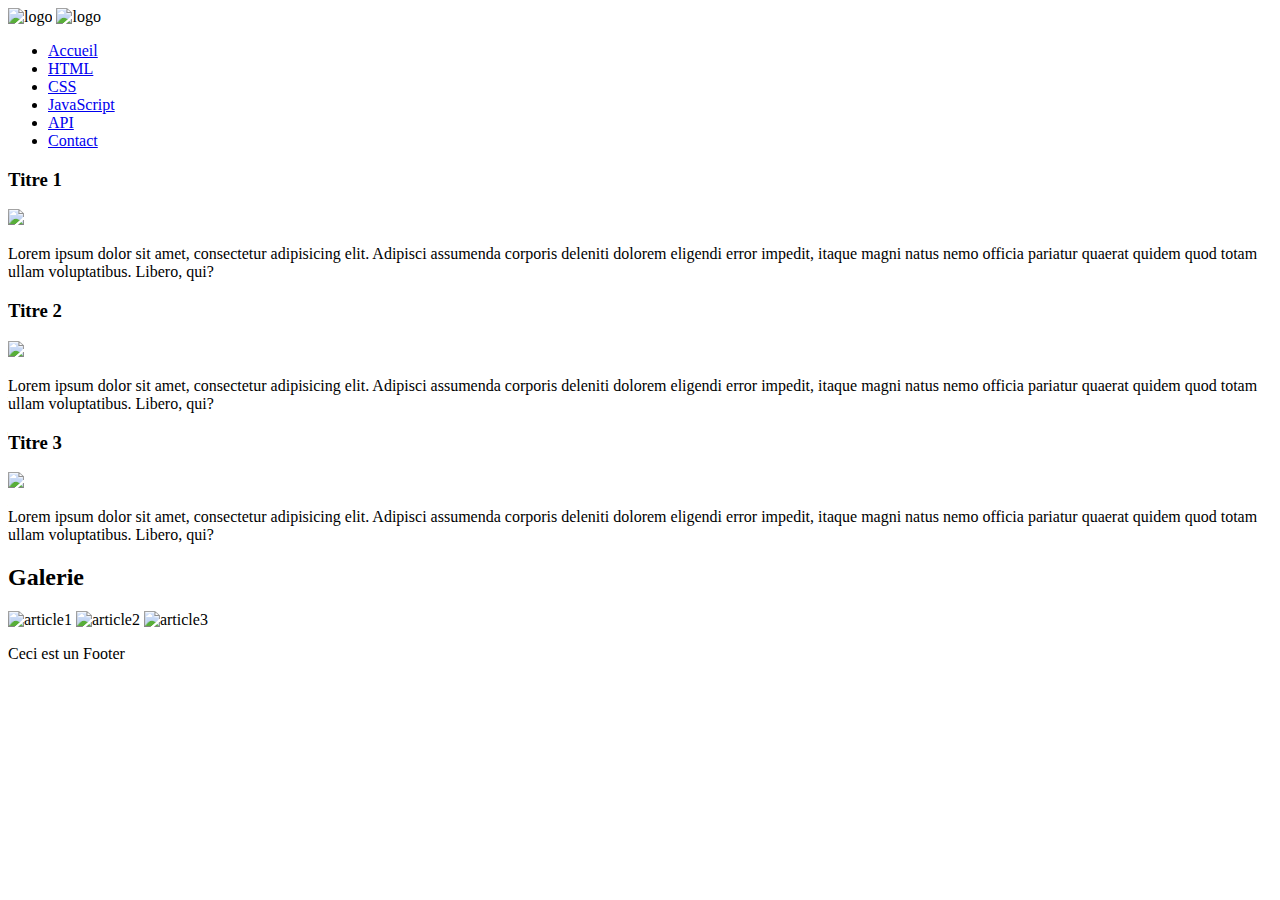
==== pages/api.html @ 32dc23bb "push de l'ensemble" ====
<!DOCTYPE html>
<html lang="fr">
<head>
    <meta charset="UTF-8">
    <link rel="stylesheet" href="style.css">
    <title>Ca c'est du responsive !</title>
</head>
<body>

    <header>

        <img src="images/logo.png" alt="logo">
        <img src="images/titre.png" alt="logo">

    </header>

    <!-- MENU DE NAVIGATION -->
    <nav>
        <ul>
            <li>
                <a href="index.html">Accueil</a>
            </li>
            <li>
                <a href="pages/html.html">HTML</a>
            </li>
            <li>
                <a href="pages/css.html">CSS</a>
            </li>
            <li>
                <a href="pages/javascript.html">JavaScript</a>
            </li>
            <li>
                <a href="pages/api.html">API</a>
            </li>
            <li>
                <a href="pages/contact.html">Contact</a>
            </li>
        </ul>
    </nav>

    <div id="main">

        <!-- CONTENU CENTRAL -->
        <div id="container">

            <article>
                <h3>
                    Titre 1
                </h3>
                <div class="contenu_article">
                    <img src="images/article1.jpeg">
                    <p>
                        Lorem ipsum dolor sit amet, consectetur adipisicing elit.
                        Adipisci assumenda corporis deleniti dolorem eligendi error
                        impedit, itaque magni natus nemo officia pariatur quaerat quidem
                        quod totam ullam voluptatibus. Libero, qui?
                    </p>
                </div>
            </article>

            <article>
                <h3>
                    Titre 2
                </h3>
                <div class="contenu_article">
                    <img src="images/article2.jpeg">
                    <p>
                        Lorem ipsum dolor sit amet, consectetur adipisicing elit.
                        Adipisci assumenda corporis deleniti dolorem eligendi error
                        impedit, itaque magni natus nemo officia pariatur quaerat quidem
                        quod totam ullam voluptatibus. Libero, qui?
                    </p>
                </div>
            </article>

            <article>
                <h3>
                    Titre 3
                </h3>
                <div class="contenu_article">
                    <img src="images/article3.jpeg">
                    <p>
                        Lorem ipsum dolor sit amet, consectetur adipisicing elit.
                        Adipisci assumenda corporis deleniti dolorem eligendi error
                        impedit, itaque magni natus nemo officia pariatur quaerat quidem
                        quod totam ullam voluptatibus. Libero, qui?
                    </p>
                </div>
            </article>

        </div>

        <!-- CONTENU LATERAL DROIT -->
        <aside>
            <h2>
                Galerie
            </h2>
            <div>
                <img src="images/article1.jpeg" alt="article1">
                <img src="images/article2.jpeg" alt="article2">
                <img src="images/article3.jpeg" alt="article3">
            </div>
        </aside>

    </div>

    <footer>
        <p>
            Ceci est un Footer
        </p>
    </footer>

</body>
</html>
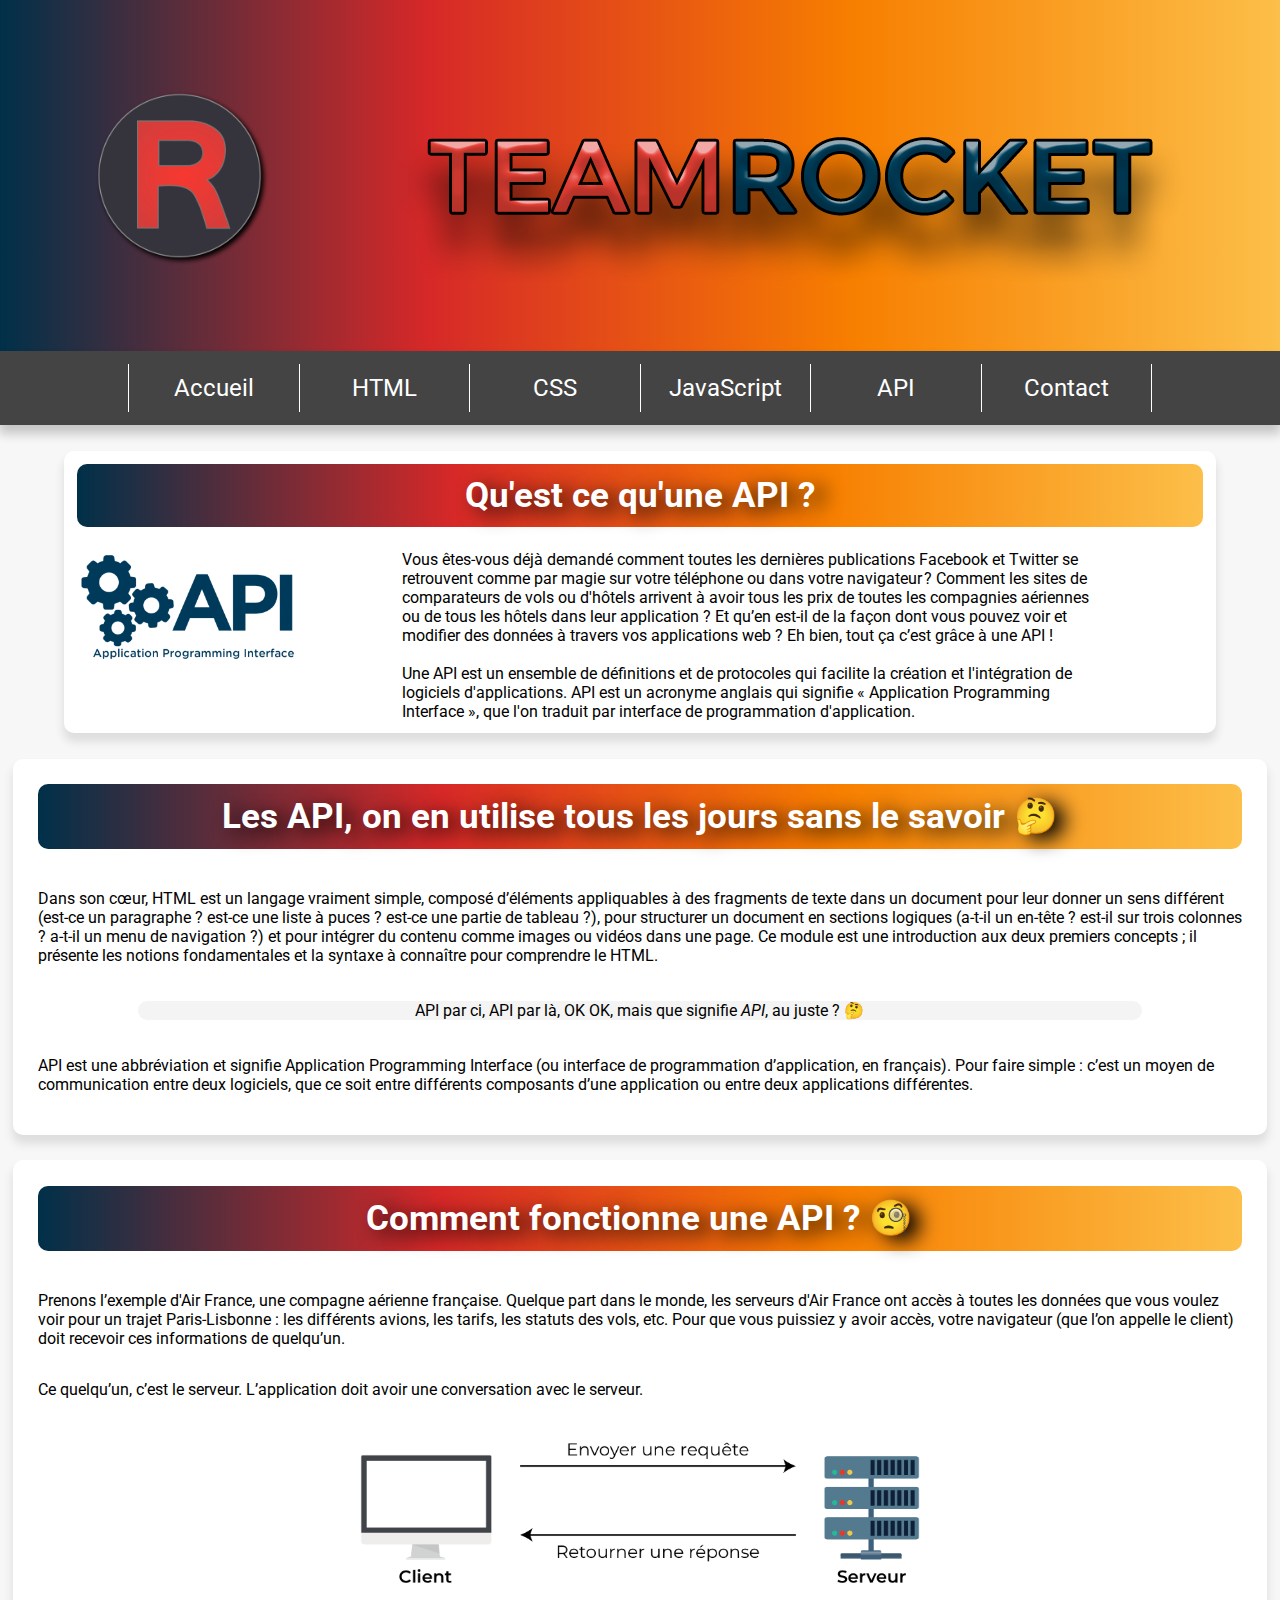
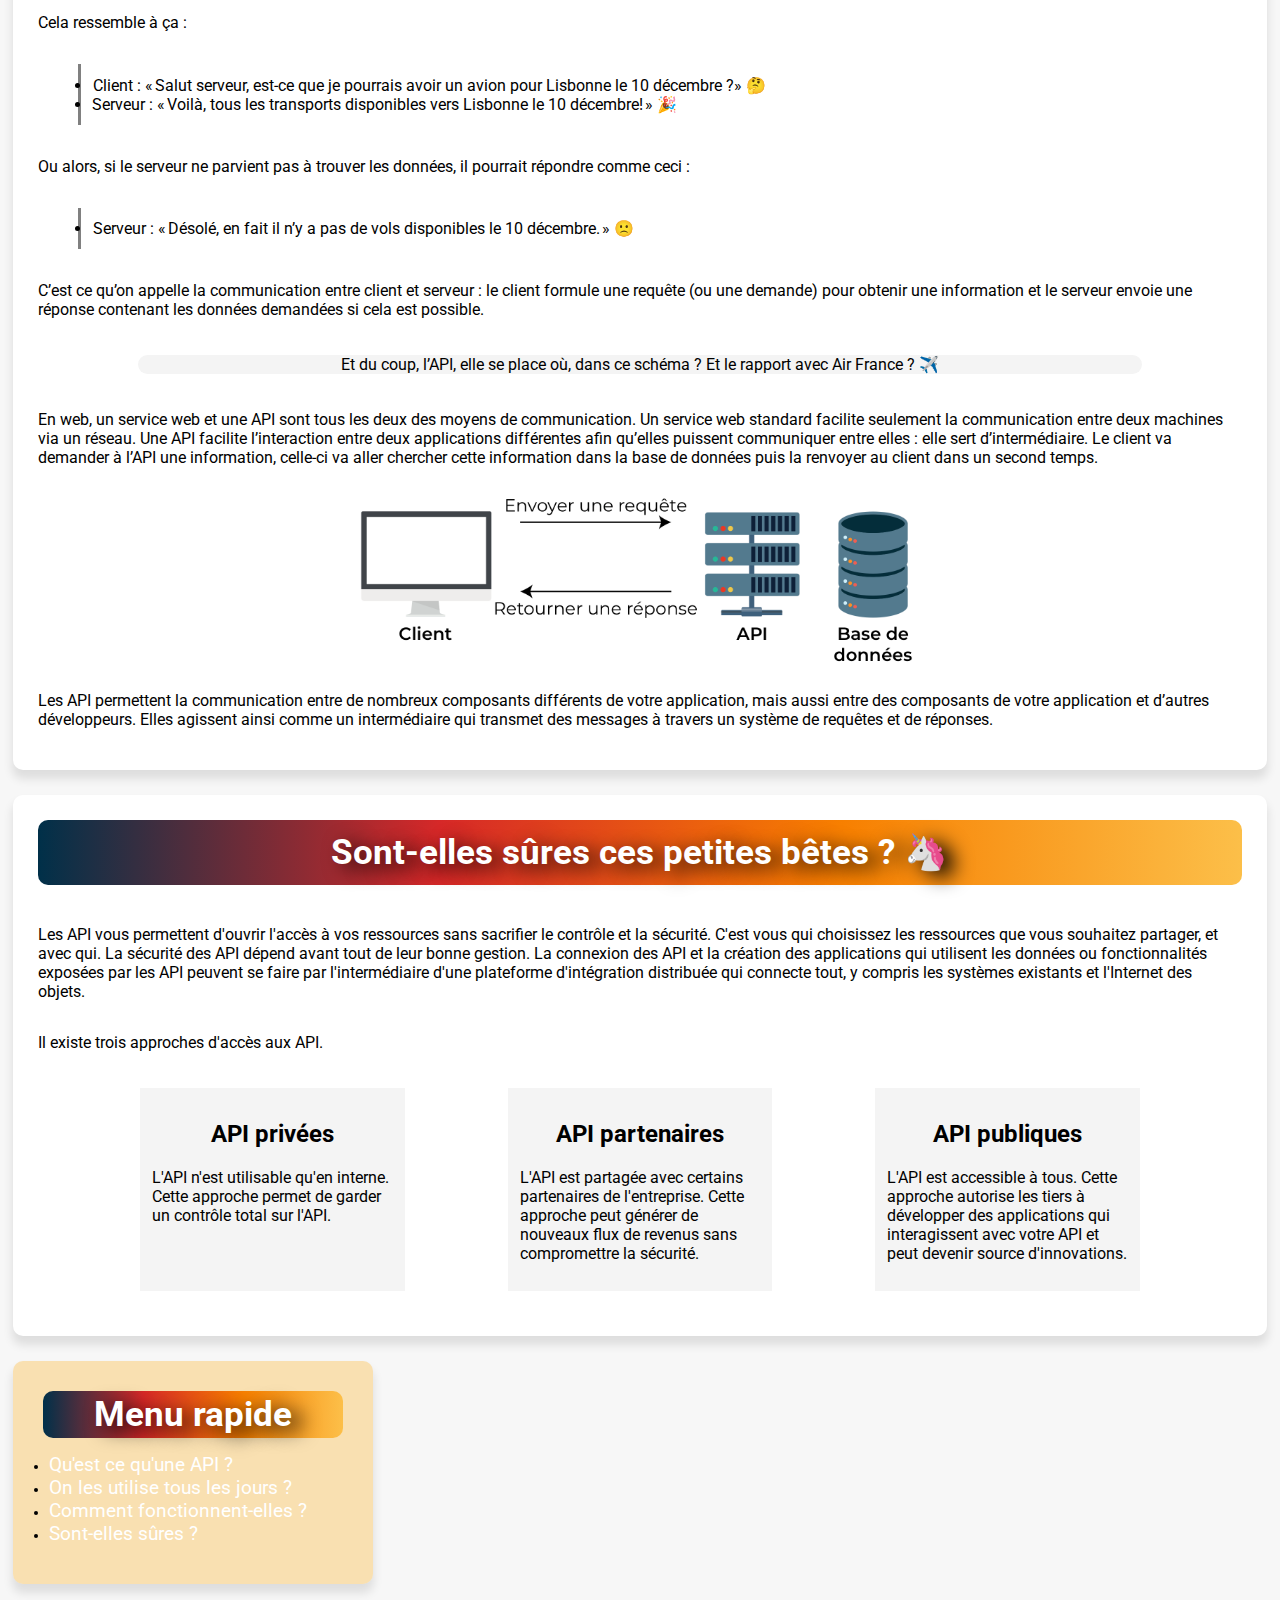
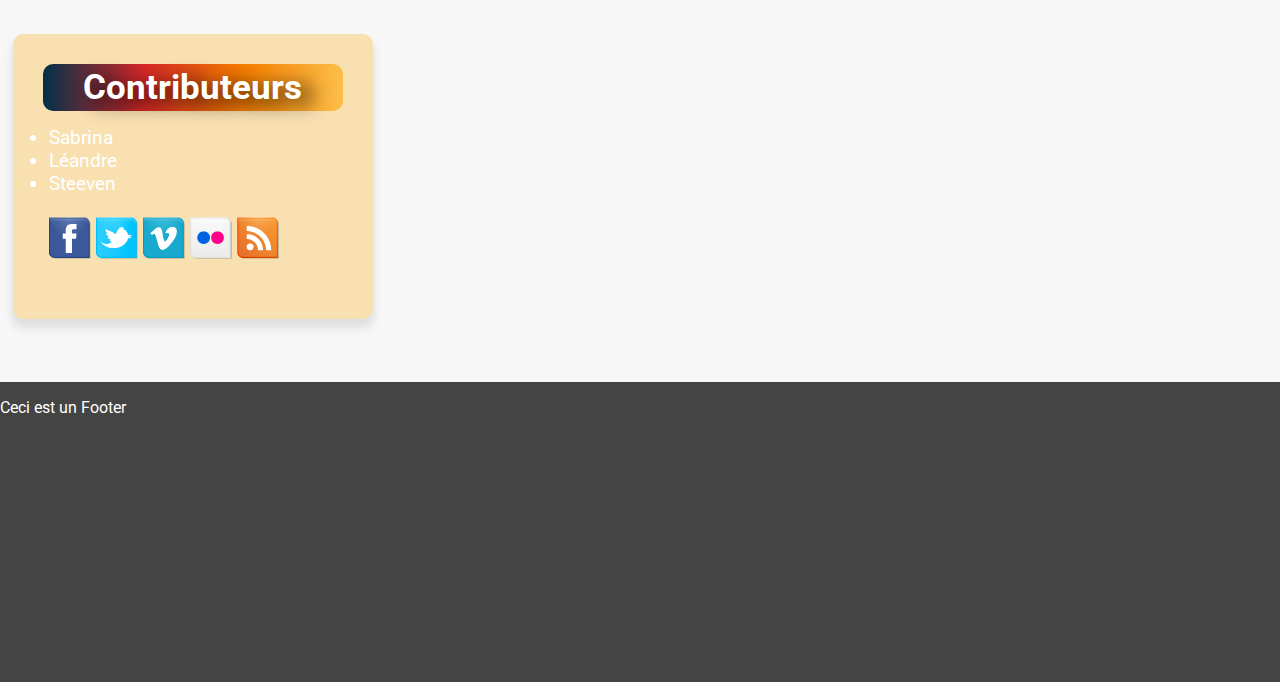
==== commit 017e4407: "Maj page API et Contact + design" ====
--- a/pages/api.html
+++ b/pages/api.html
@@ -1,114 +1,250 @@
-<!DOCTYPE html>
-<html lang="fr">
-<head>
-    <meta charset="UTF-8">
-    <link rel="stylesheet" href="style.css">
-    <title>Ca c'est du responsive !</title>
-</head>
-<body>
-
-    <header>
-
-        <img src="images/logo.png" alt="logo">
-        <img src="images/titre.png" alt="logo">
-
-    </header>
-
-    <!-- MENU DE NAVIGATION -->
-    <nav>
-        <ul>
-            <li>
-                <a href="index.html">Accueil</a>
-            </li>
-            <li>
-                <a href="pages/html.html">HTML</a>
-            </li>
-            <li>
-                <a href="pages/css.html">CSS</a>
-            </li>
-            <li>
-                <a href="pages/javascript.html">JavaScript</a>
-            </li>
-            <li>
-                <a href="pages/api.html">API</a>
-            </li>
-            <li>
-                <a href="pages/contact.html">Contact</a>
-            </li>
-        </ul>
-    </nav>
-
-    <div id="main">
-
-        <!-- CONTENU CENTRAL -->
-        <div id="container">
-
-            <article>
-                <h3>
-                    Titre 1
-                </h3>
-                <div class="contenu_article">
-                    <img src="images/article1.jpeg">
-                    <p>
-                        Lorem ipsum dolor sit amet, consectetur adipisicing elit.
-                        Adipisci assumenda corporis deleniti dolorem eligendi error
-                        impedit, itaque magni natus nemo officia pariatur quaerat quidem
-                        quod totam ullam voluptatibus. Libero, qui?
-                    </p>
-                </div>
-            </article>
-
-            <article>
-                <h3>
-                    Titre 2
-                </h3>
-                <div class="contenu_article">
-                    <img src="images/article2.jpeg">
-                    <p>
-                        Lorem ipsum dolor sit amet, consectetur adipisicing elit.
-                        Adipisci assumenda corporis deleniti dolorem eligendi error
-                        impedit, itaque magni natus nemo officia pariatur quaerat quidem
-                        quod totam ullam voluptatibus. Libero, qui?
-                    </p>
-                </div>
-            </article>
-
-            <article>
-                <h3>
-                    Titre 3
-                </h3>
-                <div class="contenu_article">
-                    <img src="images/article3.jpeg">
-                    <p>
-                        Lorem ipsum dolor sit amet, consectetur adipisicing elit.
-                        Adipisci assumenda corporis deleniti dolorem eligendi error
-                        impedit, itaque magni natus nemo officia pariatur quaerat quidem
-                        quod totam ullam voluptatibus. Libero, qui?
-                    </p>
-                </div>
-            </article>
-
-        </div>
-
-        <!-- CONTENU LATERAL DROIT -->
-        <aside>
-            <h2>
-                Galerie
-            </h2>
-            <div>
-                <img src="images/article1.jpeg" alt="article1">
-                <img src="images/article2.jpeg" alt="article2">
-                <img src="images/article3.jpeg" alt="article3">
-            </div>
-        </aside>
-
-    </div>
-
-    <footer>
-        <p>
-            Ceci est un Footer
-        </p>
-    </footer>
-
-</body>
+<!DOCTYPE html>
+<html lang="fr">
+<head>
+    <meta charset="UTF-8">
+    <link rel="stylesheet" href="../style_steeven.css">
+    <link rel="icon" href="../images/logo.png" />
+    <link rel="preconnect" href="https://fonts.gstatic.com">
+    <link href="https://fonts.googleapis.com/css2?family=Roboto&display=swap" rel="stylesheet">
+    <title>HTML</title>
+</head>
+<body>
+
+    <header>
+
+        <img src="../images/logo.png" alt="logo">
+        <img src="../images/titre.png" alt="logo">
+
+    </header>
+
+    <!-- MENU DE NAVIGATION -->
+    <nav>
+        <ul>
+            <li>
+                <a href="../index.html">Accueil</a>
+            </li>
+            <li>
+                <a href="html.html">HTML</a>
+            </li>
+            <li>
+                <a href="css.html">CSS</a>
+            </li>
+            <li>
+                <a href="javascript.html">JavaScript</a>
+            </li>
+            <li>
+                <a href="api.html">API</a>
+            </li>
+            <li>
+                <a href="contact.html">Contact</a>
+            </li>
+        </ul>
+    </nav>
+
+    <article id="presentation">
+        <h3 id="what_is_api">
+            Qu'est ce qu'une API ?
+        </h3>
+        <div class="contenu_article_row">
+            <img src="../images/logo-api.png" alt="API">
+            <p>
+                Vous êtes-vous déjà demandé comment toutes les dernières publications Facebook et Twitter se retrouvent comme par magie sur votre téléphone ou dans votre navigateur ? Comment les sites de comparateurs de vols ou d'hôtels arrivent à avoir tous les prix de toutes les compagnies aériennes ou de tous les hôtels dans leur application ? Et qu’en est-il de la façon dont vous pouvez voir et modifier des données à travers vos applications web ?
+
+                Eh bien, tout ça c’est grâce à une API !
+                <br/><br/>
+                Une API est un ensemble de définitions et de protocoles qui facilite la création et l'intégration de logiciels d'applications. API est un acronyme anglais qui signifie « Application Programming Interface », que l'on traduit par interface de programmation d'application.
+
+            </p>
+        </div>
+    </article>
+
+    <div id="main">
+
+        <!-- CONTENU CENTRAL -->
+        <div id="container">
+
+            <article>
+                <h3 id="use_api">
+                    Les API, on en utilise tous les jours sans le savoir 🤔
+                </h3>
+                <div class="contenu_article_column">
+                    <p>
+                        Dans son cœur, HTML est un langage vraiment simple, composé d’éléments appliquables à des fragments de texte dans un document pour leur donner un sens différent (est-ce un paragraphe ? est-ce une liste à puces ? est-ce une partie de tableau ?), pour structurer un document en sections logiques (a‑t‑il un en-tête ? est-il sur trois colonnes ? a-t-il un menu de navigation ?) et pour intégrer du contenu comme images ou vidéos dans une page. Ce module est une introduction aux deux premiers concepts ; il présente les notions fondamentales et la syntaxe à connaître pour comprendre le HTML.
+                    </p>
+                    <p id="p_center">
+                        API par ci, API par là, OK OK, mais que signifie <em>API</em>, au juste ? 🤔
+                    </p>
+                    <p>
+                        API est une abbréviation et signifie Application Programming Interface (ou interface de programmation d’application, en français). Pour faire simple : c’est un moyen de communication entre deux logiciels, que ce soit entre différents composants d’une application ou entre deux applications différentes.
+                    </p>
+
+                </div>
+
+
+            </article>
+
+            <article>
+                <h3 id="work_api">
+                    Comment fonctionne une API ? 🧐
+                </h3>
+                <div class="contenu_article_column">
+                    <p>
+                        Prenons l’exemple d'Air France, une compagne aérienne française. Quelque part dans le monde, les serveurs d'Air France ont accès à toutes les données que vous voulez voir pour un trajet Paris-Lisbonne : les différents avions, les tarifs, les statuts des vols, etc. Pour que vous puissiez y avoir accès, votre navigateur (que l’on appelle le client) doit recevoir ces informations de quelqu’un.
+                    </p>
+                    <p>
+                        Ce quelqu’un, c’est le serveur. L’application doit avoir une conversation avec le serveur.
+                    </p>
+
+                    <img src="../images/api_clientserveur.png" alt="API Client Serveur">
+
+                    <p>
+                        Cela ressemble à ça :
+                    </p>
+
+                    <blockquote>
+                        <ul>
+                            <li>
+                                Client : « Salut serveur, est-ce que  je pourrais avoir un avion pour Lisbonne le 10 décembre ?» 🤔
+                            </li>
+                            <li>
+                                Serveur : « Voilà, tous les transports disponibles vers Lisbonne le 10 décembre! » 🎉
+                            </li>
+                        </ul>
+                    </blockquote>
+
+                    <p>
+                        Ou alors, si le serveur ne parvient pas à trouver les données, il pourrait répondre comme ceci :
+                    </p>
+
+                    <blockquote>
+                        <ul>
+                            <li>
+                                Serveur : « Désolé, en fait il n’y a pas de vols disponibles le 10 décembre. » 🙁
+                            </li>
+                        </ul>
+                    </blockquote>
+
+                    <p>
+                        C’est ce qu’on appelle la communication entre client et serveur : le client formule une requête (ou une demande) pour obtenir une information et le serveur envoie une réponse contenant les données demandées si cela est possible.
+                    </p>
+
+                    <p id="p_center">
+                        Et du coup, l’API, elle se place où, dans ce schéma ? Et le rapport avec Air France ? ✈️
+                    </p>
+                    <p>
+                        En web, un service web et une API sont tous les deux des moyens de communication. Un service web standard facilite seulement la communication entre deux machines via un réseau. Une API facilite l’interaction entre deux applications différentes afin qu’elles puissent communiquer entre elles : elle sert d’intermédiaire. Le client va demander à l’API une information, celle-ci va aller chercher cette information dans la base de données puis la renvoyer au client dans un second temps.
+                    </p>
+
+                    <img src="../images/api_clientserveur_api.png" alt="API Client Serveur API">
+
+                    <p>
+                        Les API permettent la communication entre de nombreux composants différents de votre application, mais aussi entre des composants de votre application et d’autres développeurs. Elles agissent ainsi comme un intermédiaire qui transmet des messages à travers un système de requêtes et de réponses.
+                    </p>
+
+                </div>
+
+
+            </article>
+
+            <article>
+                <h3 id="security_api">
+                    Sont-elles sûres ces petites bêtes ? 🦄
+                </h3>
+                <div class="contenu_article_column">
+                    <p>
+                        Les API vous permettent d'ouvrir l'accès à vos ressources sans sacrifier le contrôle et la sécurité. C'est vous qui choisissez les ressources que vous souhaitez partager, et avec qui. La sécurité des API dépend avant tout de leur bonne gestion. La connexion des API et la création des applications qui utilisent les données ou fonctionnalités exposées par les API peuvent se faire par l'intermédiaire d'une plateforme d'intégration distribuée qui connecte tout, y compris les systèmes existants et l'Internet des objets.
+                    </p>
+                    <p>
+                        Il existe trois approches d'accès aux API.
+                    </p>
+
+                    <div class="contenu_article_tableau">
+                        <div class="col">
+                            <h2>API privées</h2>
+                            <p>
+                                L'API n'est utilisable qu'en interne. Cette approche permet de garder un contrôle total sur l'API.
+                            </p>
+                        </div>
+                        <div class="col">
+                            <h2>API partenaires</h2>
+                            <p>
+                                L'API est partagée avec certains partenaires de l'entreprise. Cette approche peut générer de nouveaux flux de revenus sans compromettre la sécurité.
+                            </p>
+                        </div>
+                        <div class="col">
+                            <h2>API publiques</h2>
+                            <p>
+                                L'API est accessible à tous. Cette approche autorise les tiers à développer des applications qui interagissent avec votre API et peut devenir source d'innovations.
+                            </p>
+                        </div>
+                    </div>
+
+                </div>
+
+
+            </article>
+
+        </div>
+
+        <!-- CONTENU LATERAL DROIT -->
+        <div class="aside_column">
+        <aside>
+            <h3>
+                Menu rapide
+            </h3>
+            <div>
+                <ul>
+                    <li>
+                        <a href="#what_is_api">Qu'est ce qu'une API ?</a>
+                    </li>
+                    <li>
+                        <a href="#use_api">On les utilise tous les jours ?</a>
+                    </li>
+                    <li>
+                        <a href="#work_api">Comment fonctionnent-elles ?</a>
+                    </li>
+                    <li>
+                        <a href="#security_api">Sont-elles sûres ?</a>
+                    </li>
+                </ul>
+
+            </div>
+        </aside>
+
+        <aside>
+            <h3>
+                Contributeurs
+            </h3>
+            <div>
+                <ul>
+                    <li>
+                        Sabrina
+                    </li>
+                    <li>
+                        Léandre
+                    </li>
+                    <li>
+                        Steeven
+                    </li>
+                </ul>
+                <p>
+                    <img src="../images/facebook.png" alt="Facebook" />
+                    <img src="../images/twitter.png" alt="Twitter" />
+                    <img src="../images/vimeo.png" alt="Vimeo" />
+                    <img src="../images/flickr.png" alt="Flickr" />
+                    <img src="../images/rss.png" alt="RSS" />
+                </p>
+
+            </div>
+        </aside>
+        </div>
+    </div>
+
+    <footer>
+        <p>
+            Ceci est un Footer
+        </p>
+    </footer>
+
+</body>
 </html>--- a/style_steeven.css
+++ b/style_steeven.css
@@ -0,0 +1,414 @@
+/*** CONFIGURATION GENERALE ***/
+html {
+    /*background: url(images/background2.png) no-repeat center center fixed;
+    -webkit-background-size: cover;
+    -moz-background-size: cover;
+    -o-background-size: cover;
+    background-size: cover;*/
+    background-color: #f7f7f7;
+}
+
+body {
+    margin: 0;
+    padding: 0;
+    font-family: 'Roboto', sans-serif;
+}
+
+h3 {
+    text-align: center;
+    background: linear-gradient(-0.25turn, #fcbf49, #f77f00, #d62828, #003049);
+    color: white;
+    padding: 1%;
+    font-size: 35px;
+    margin-top: 0;
+    margin-bottom: 2%;
+    text-shadow: 10px 5px 20px rgb(0 0 0);
+    border-radius: 10px;
+}
+
+/*** CONFIGURATION HEADER ***/
+
+header {
+    /*background-image: url("images/banniere.jpg");
+    background-repeat: no-repeat;
+    background-size: cover;*/
+    background: linear-gradient(-0.25turn, #fcbf49, #f77f00, #d62828, #003049);
+    line-height: 20vh;
+    white-space: nowrap;
+    display: flex;
+    flex-direction: row;
+    justify-content: space-around;
+    padding: 2%;
+}
+
+header > img:nth-child(1) {
+    width: 15%;
+    height: 15%;
+    align-self: center;
+}
+
+h1 {
+    text-align: center;
+    color: #d62828;
+    margin: 0;
+    text-shadow: 10px 5px 20px rgb(0, 0, 0);
+}
+
+/*** CONFIGURATION CORPS PRINCIPAL ***/
+
+#main {
+    display: flex;
+    flex-direction: row;
+    justify-content: space-between;
+    margin: 0 300px;
+}
+
+/*** CONFIGURATION MENU DE NAVIGATION ***/
+
+nav {
+    height: 100%;
+    margin-left: 0;
+    width: 100%;
+    max-width: 100%;
+    margin-bottom: 2%;
+    display: flex;
+    justify-content: center;
+    background-color: #444444;
+    box-shadow: 0 8px 10px 1px rgb(0, 0, 0, 20%);
+}
+
+ul {
+    list-style: none;
+    display: flex;
+    justify-content: center;
+    margin-block-start: 0;
+    margin-block-end: 0;
+    margin-inline-start: 0;
+    margin-inline-end: 0;
+    width: 80%;
+}
+
+li {
+    align-items: center;
+    text-align: center;
+    margin-bottom: 0;
+    padding: 1%;
+    width: 15%;
+    border-right: 1px solid white;
+}
+
+li:nth-child(1) {
+    border-left: 1px solid white;
+}
+
+a {
+    font-size: 1.5em;
+    color: white;
+    text-decoration: none;
+}
+
+/*** CONFIGURATION CONTENU CENTRAL ***/
+
+#container {
+    display: flex;
+    flex-direction: column;
+    width: 100%; /* Affichage à 100% pour la page CONTACT */
+    margin-left: 2%;
+    margin-right: 2%;
+}
+
+article {
+    display: flex;
+    flex-direction: column;
+    background-color: white;
+    border-radius: 10px;
+    padding: 2%;
+    margin-bottom: 2%;
+    box-shadow: 0 8px 10px 1px rgb(0 0 0 / 10%);
+}
+
+#presentation {
+    margin: 2% 5%;
+    padding: 1%;
+}
+
+.contenu_article_row {
+    display: flex;
+    flex-direction: row;
+}
+
+.contenu_article_row > p {
+    margin: 0 100px 0 100px;
+    align-self: center;
+}
+
+.contenu_article_column {
+    display: flex;
+    flex-direction: column;
+}
+
+.contenu_article_tableau {
+    display: flex;
+    flex-direction: row;
+    justify-content: space-evenly;
+    margin: 20px 0;
+}
+
+.contenu_article_tableau .col {
+    background-color: #f4f4f4;
+    padding: 1%;
+    width: 20%;
+}
+
+h2 {
+    text-align: center;
+}
+
+#p_center {
+    background-color: #f4f4f4;
+    text-align: center;
+    margin: 20px 100px 20px 100px;
+    border-radius: 10px;
+}
+
+blockquote {
+    border-left: 3px solid grey;
+}
+
+blockquote > ul {
+    display: flex;
+    flex-direction: column;
+}
+
+blockquote > ul > li {
+    width: 100%;
+    list-style: initial;
+    text-align: left;
+    padding: 0;
+}
+
+.contenu_article_row > img {
+    width: 20%;
+    height: 20%;
+}
+
+.contenu_article_column > img {
+    width: 50%;
+    height: 50%;
+    margin: auto;
+}
+
+/*** CONFIGURATION CONTENU LATERAL DROIT ***/
+
+.aside_column {
+    display: flex;
+    flex-direction: column;
+    width: 20%;
+    height: 100%;
+    margin-right: 2%;
+    min-width: 300px;
+}
+
+aside {
+    background-color: #fcbf4966;
+    border-radius: 10px;
+    box-shadow: 0 8px 10px 1px rgb(0 0 0 / 10%);
+    height: 100%;
+    padding: 10%;
+    display: inline-block;
+    vertical-align: top;
+    margin-bottom: 50px;
+}
+
+aside > div {
+    padding: 2%;
+    display: flex;
+    flex-direction: column;
+    font-size: 0.8em;
+}
+
+aside > div > ul {
+    display: flex;
+    flex-direction: column;
+    width: 100%;
+    list-style: initial;
+    padding-inline-start: 0px;
+}
+
+aside > div > ul > li {
+    width: 100%;
+    list-style: initial;
+    text-align: left;
+    padding: 0;
+    border-right: none;
+}
+
+aside > div > ul > li:nth-child(1) {
+    border-left: none;
+}
+
+.aside_column > aside:nth-child(2) {
+    font-size: 1.5em;
+    color: white;
+}
+
+/*** CONFIGURATION CONTENU CONTACT ***/
+
+section {
+    display: flex;
+    flex-direction: column;
+    align-items: center;
+    padding: 2%;
+    margin-bottom: 2%;
+    background-color: white;
+    border-radius: 10px;
+    box-shadow: 0px 8px 10px 1px rgb(0 0 0 / 10%);
+}
+
+.contenu_contact {
+    display: flex;
+}
+
+.contenu_contact > img {
+    width: 20%;
+    align-self: center;
+}
+
+.contenu_contact > div {
+    width: 50%;
+}
+
+.contenu_contact > div:nth-child(2) {
+    width: 50px;
+}
+
+.red::after {
+    content: "*";
+    color: red;
+}
+
+label {
+    margin-bottom: 5%;
+    margin-top: 5%;
+}
+
+form {
+    width: 100%;
+    max-width: 1200px;
+    display: flex;
+    flex-direction: column;
+}
+
+.formulaire {
+    margin-top: 20px;
+    font-weight: bold;
+    font-size: x-large;
+    text-decoration: none;
+    text-align: justify;
+    display: flex;
+    flex-direction: column;
+}
+
+input {
+    border-radius: .50rem;
+    border: 1px black solid;
+    box-shadow: 0 0 9px 0 rgb(0 0 0 / 20%);
+    height: calc(1.5em + .75rem + 2px);
+    background-color: #f7f7f7;
+}
+
+input:focus {
+    box-shadow: 0 0 9px 0 #d62828;
+    outline:none;
+}
+
+input[type=submit] {
+    cursor: pointer;
+    font-size: 1em;
+    background-color: #fcbf49;
+    margin-top: 5%;
+}
+
+section h3 {
+    width: 100%;
+}
+
+textarea {
+    width: 100%;
+    min-height: 453px;
+    border-radius: .50rem;
+    border: 1px black solid;
+    box-shadow: 0 0 9px 0 rgb(0 0 0 / 20%);
+    background-color: #f7f7f7;
+}
+
+textarea:focus {
+    box-shadow: 0 0 9px 0 #d62828;
+    outline:none;
+}
+
+/*** CONFIGURATION FOOTER ***/
+
+footer {
+    background-color: #444444;
+    text-align: center;
+    margin-top: 1%;
+    height: 300px;
+    color: white;
+    display: flex;
+    flex-direction: row;
+}
+
+#footer_col1 {
+
+}
+
+/*** CONFIGURATION WIDTH < 1080px ***/
+
+@media (max-width: 1600px) {
+
+    #main {
+        flex-direction: column;
+        width: 98%;
+        margin: auto;
+    }
+
+    nav {
+        margin-left: 0;
+        width: 100%;
+        max-width: 100%;
+        margin-bottom: 2%;
+        display: flex;
+        justify-content: center;
+    }
+
+    ul {
+        flex-direction: row;
+        padding: 1%;
+        width: 80%;
+    }
+
+    li {
+        margin-bottom: 0;
+        padding: 1%;
+        width: 15%;
+    }
+
+    #container {
+        width: 100%;
+        margin-left: 0;
+
+    }
+
+    .contenu_article {
+        flex-direction: column;
+    }
+
+    .contenu_article > p {
+        margin-left: 0;
+    }
+
+    aside {
+        width: 100%;
+    }
+}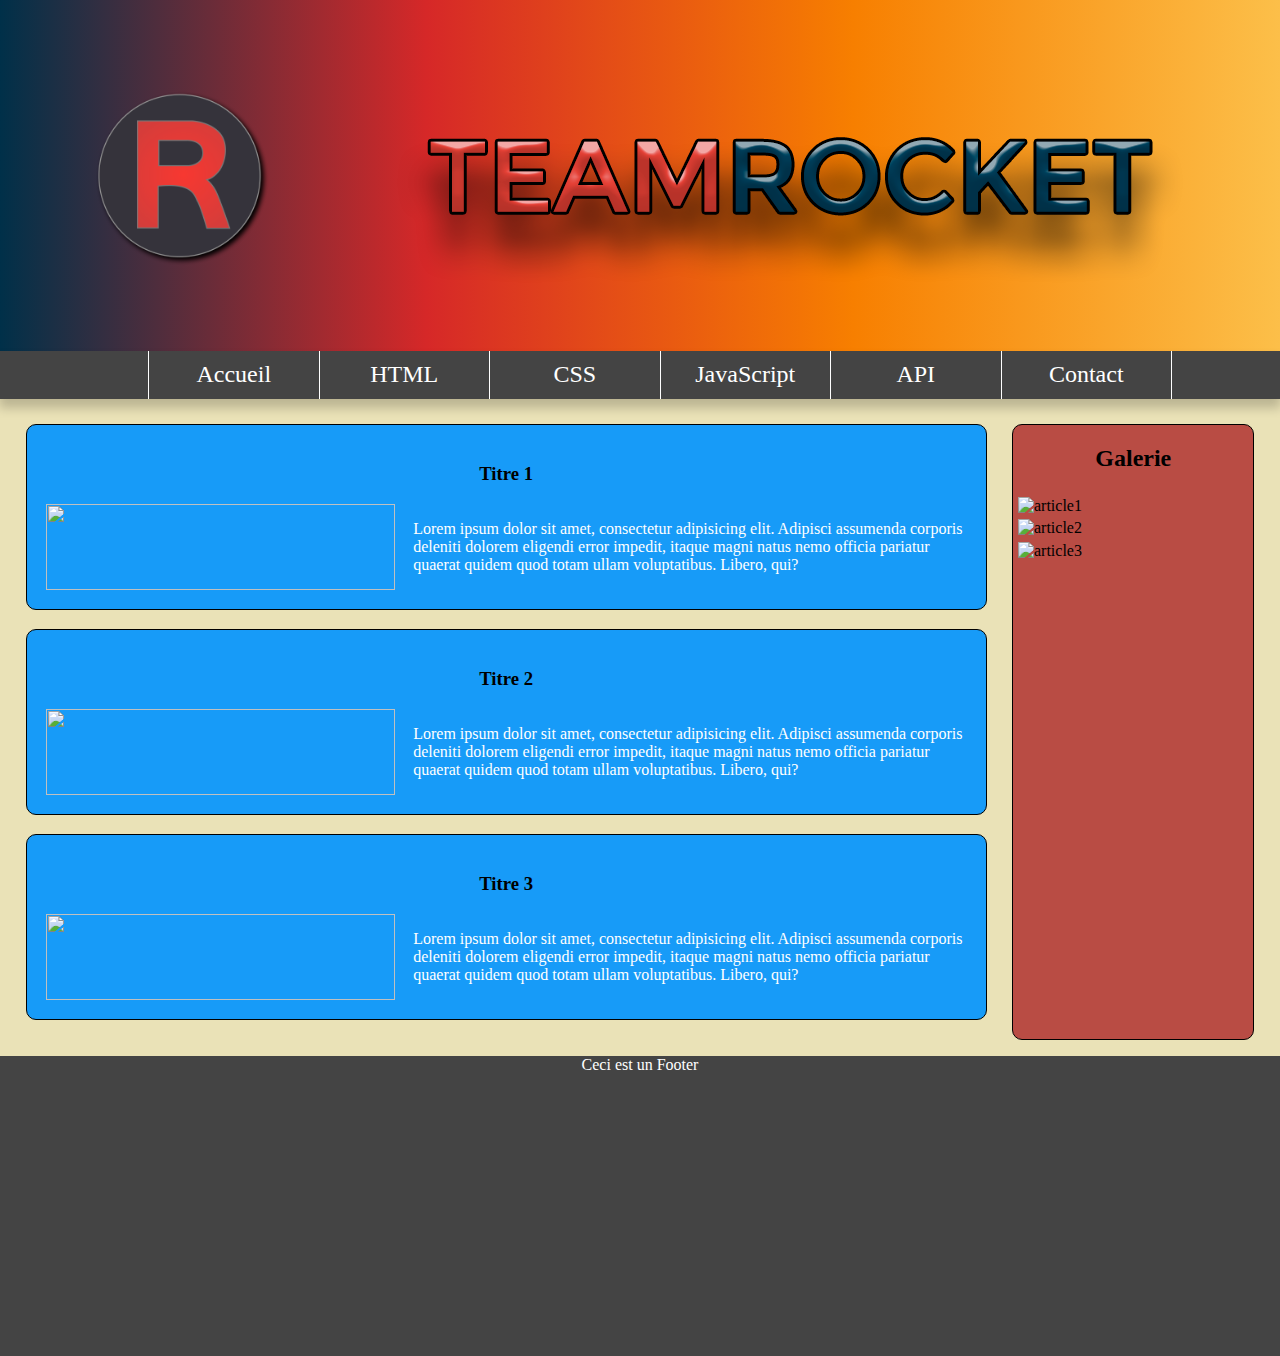
==== commit af0716d1: "Sarting css page" ====
--- a/pages/api.html
+++ b/pages/api.html
@@ -1,250 +1,115 @@
-<!DOCTYPE html>
-<html lang="fr">
-<head>
-    <meta charset="UTF-8">
-    <link rel="stylesheet" href="../style_steeven.css">
-    <link rel="icon" href="../images/logo.png" />
-    <link rel="preconnect" href="https://fonts.gstatic.com">
-    <link href="https://fonts.googleapis.com/css2?family=Roboto&display=swap" rel="stylesheet">
-    <title>HTML</title>
-</head>
-<body>
-
-    <header>
-
-        <img src="../images/logo.png" alt="logo">
-        <img src="../images/titre.png" alt="logo">
-
-    </header>
-
-    <!-- MENU DE NAVIGATION -->
-    <nav>
-        <ul>
-            <li>
-                <a href="../index.html">Accueil</a>
-            </li>
-            <li>
-                <a href="html.html">HTML</a>
-            </li>
-            <li>
-                <a href="css.html">CSS</a>
-            </li>
-            <li>
-                <a href="javascript.html">JavaScript</a>
-            </li>
-            <li>
-                <a href="api.html">API</a>
-            </li>
-            <li>
-                <a href="contact.html">Contact</a>
-            </li>
-        </ul>
-    </nav>
-
-    <article id="presentation">
-        <h3 id="what_is_api">
-            Qu'est ce qu'une API ?
-        </h3>
-        <div class="contenu_article_row">
-            <img src="../images/logo-api.png" alt="API">
-            <p>
-                Vous êtes-vous déjà demandé comment toutes les dernières publications Facebook et Twitter se retrouvent comme par magie sur votre téléphone ou dans votre navigateur ? Comment les sites de comparateurs de vols ou d'hôtels arrivent à avoir tous les prix de toutes les compagnies aériennes ou de tous les hôtels dans leur application ? Et qu’en est-il de la façon dont vous pouvez voir et modifier des données à travers vos applications web ?
-
-                Eh bien, tout ça c’est grâce à une API !
-                <br/><br/>
-                Une API est un ensemble de définitions et de protocoles qui facilite la création et l'intégration de logiciels d'applications. API est un acronyme anglais qui signifie « Application Programming Interface », que l'on traduit par interface de programmation d'application.
-
-            </p>
-        </div>
-    </article>
-
-    <div id="main">
-
-        <!-- CONTENU CENTRAL -->
-        <div id="container">
-
-            <article>
-                <h3 id="use_api">
-                    Les API, on en utilise tous les jours sans le savoir 🤔
-                </h3>
-                <div class="contenu_article_column">
-                    <p>
-                        Dans son cœur, HTML est un langage vraiment simple, composé d’éléments appliquables à des fragments de texte dans un document pour leur donner un sens différent (est-ce un paragraphe ? est-ce une liste à puces ? est-ce une partie de tableau ?), pour structurer un document en sections logiques (a‑t‑il un en-tête ? est-il sur trois colonnes ? a-t-il un menu de navigation ?) et pour intégrer du contenu comme images ou vidéos dans une page. Ce module est une introduction aux deux premiers concepts ; il présente les notions fondamentales et la syntaxe à connaître pour comprendre le HTML.
-                    </p>
-                    <p id="p_center">
-                        API par ci, API par là, OK OK, mais que signifie <em>API</em>, au juste ? 🤔
-                    </p>
-                    <p>
-                        API est une abbréviation et signifie Application Programming Interface (ou interface de programmation d’application, en français). Pour faire simple : c’est un moyen de communication entre deux logiciels, que ce soit entre différents composants d’une application ou entre deux applications différentes.
-                    </p>
-
-                </div>
-
-
-            </article>
-
-            <article>
-                <h3 id="work_api">
-                    Comment fonctionne une API ? 🧐
-                </h3>
-                <div class="contenu_article_column">
-                    <p>
-                        Prenons l’exemple d'Air France, une compagne aérienne française. Quelque part dans le monde, les serveurs d'Air France ont accès à toutes les données que vous voulez voir pour un trajet Paris-Lisbonne : les différents avions, les tarifs, les statuts des vols, etc. Pour que vous puissiez y avoir accès, votre navigateur (que l’on appelle le client) doit recevoir ces informations de quelqu’un.
-                    </p>
-                    <p>
-                        Ce quelqu’un, c’est le serveur. L’application doit avoir une conversation avec le serveur.
-                    </p>
-
-                    <img src="../images/api_clientserveur.png" alt="API Client Serveur">
-
-                    <p>
-                        Cela ressemble à ça :
-                    </p>
-
-                    <blockquote>
-                        <ul>
-                            <li>
-                                Client : « Salut serveur, est-ce que  je pourrais avoir un avion pour Lisbonne le 10 décembre ?» 🤔
-                            </li>
-                            <li>
-                                Serveur : « Voilà, tous les transports disponibles vers Lisbonne le 10 décembre! » 🎉
-                            </li>
-                        </ul>
-                    </blockquote>
-
-                    <p>
-                        Ou alors, si le serveur ne parvient pas à trouver les données, il pourrait répondre comme ceci :
-                    </p>
-
-                    <blockquote>
-                        <ul>
-                            <li>
-                                Serveur : « Désolé, en fait il n’y a pas de vols disponibles le 10 décembre. » 🙁
-                            </li>
-                        </ul>
-                    </blockquote>
-
-                    <p>
-                        C’est ce qu’on appelle la communication entre client et serveur : le client formule une requête (ou une demande) pour obtenir une information et le serveur envoie une réponse contenant les données demandées si cela est possible.
-                    </p>
-
-                    <p id="p_center">
-                        Et du coup, l’API, elle se place où, dans ce schéma ? Et le rapport avec Air France ? ✈️
-                    </p>
-                    <p>
-                        En web, un service web et une API sont tous les deux des moyens de communication. Un service web standard facilite seulement la communication entre deux machines via un réseau. Une API facilite l’interaction entre deux applications différentes afin qu’elles puissent communiquer entre elles : elle sert d’intermédiaire. Le client va demander à l’API une information, celle-ci va aller chercher cette information dans la base de données puis la renvoyer au client dans un second temps.
-                    </p>
-
-                    <img src="../images/api_clientserveur_api.png" alt="API Client Serveur API">
-
-                    <p>
-                        Les API permettent la communication entre de nombreux composants différents de votre application, mais aussi entre des composants de votre application et d’autres développeurs. Elles agissent ainsi comme un intermédiaire qui transmet des messages à travers un système de requêtes et de réponses.
-                    </p>
-
-                </div>
-
-
-            </article>
-
-            <article>
-                <h3 id="security_api">
-                    Sont-elles sûres ces petites bêtes ? 🦄
-                </h3>
-                <div class="contenu_article_column">
-                    <p>
-                        Les API vous permettent d'ouvrir l'accès à vos ressources sans sacrifier le contrôle et la sécurité. C'est vous qui choisissez les ressources que vous souhaitez partager, et avec qui. La sécurité des API dépend avant tout de leur bonne gestion. La connexion des API et la création des applications qui utilisent les données ou fonctionnalités exposées par les API peuvent se faire par l'intermédiaire d'une plateforme d'intégration distribuée qui connecte tout, y compris les systèmes existants et l'Internet des objets.
-                    </p>
-                    <p>
-                        Il existe trois approches d'accès aux API.
-                    </p>
-
-                    <div class="contenu_article_tableau">
-                        <div class="col">
-                            <h2>API privées</h2>
-                            <p>
-                                L'API n'est utilisable qu'en interne. Cette approche permet de garder un contrôle total sur l'API.
-                            </p>
-                        </div>
-                        <div class="col">
-                            <h2>API partenaires</h2>
-                            <p>
-                                L'API est partagée avec certains partenaires de l'entreprise. Cette approche peut générer de nouveaux flux de revenus sans compromettre la sécurité.
-                            </p>
-                        </div>
-                        <div class="col">
-                            <h2>API publiques</h2>
-                            <p>
-                                L'API est accessible à tous. Cette approche autorise les tiers à développer des applications qui interagissent avec votre API et peut devenir source d'innovations.
-                            </p>
-                        </div>
-                    </div>
-
-                </div>
-
-
-            </article>
-
-        </div>
-
-        <!-- CONTENU LATERAL DROIT -->
-        <div class="aside_column">
-        <aside>
-            <h3>
-                Menu rapide
-            </h3>
-            <div>
-                <ul>
-                    <li>
-                        <a href="#what_is_api">Qu'est ce qu'une API ?</a>
-                    </li>
-                    <li>
-                        <a href="#use_api">On les utilise tous les jours ?</a>
-                    </li>
-                    <li>
-                        <a href="#work_api">Comment fonctionnent-elles ?</a>
-                    </li>
-                    <li>
-                        <a href="#security_api">Sont-elles sûres ?</a>
-                    </li>
-                </ul>
-
-            </div>
-        </aside>
-
-        <aside>
-            <h3>
-                Contributeurs
-            </h3>
-            <div>
-                <ul>
-                    <li>
-                        Sabrina
-                    </li>
-                    <li>
-                        Léandre
-                    </li>
-                    <li>
-                        Steeven
-                    </li>
-                </ul>
-                <p>
-                    <img src="../images/facebook.png" alt="Facebook" />
-                    <img src="../images/twitter.png" alt="Twitter" />
-                    <img src="../images/vimeo.png" alt="Vimeo" />
-                    <img src="../images/flickr.png" alt="Flickr" />
-                    <img src="../images/rss.png" alt="RSS" />
-                </p>
-
-            </div>
-        </aside>
-        </div>
-    </div>
-
-    <footer>
-        <p>
-            Ceci est un Footer
-        </p>
-    </footer>
-
-</body>
+<!DOCTYPE html>
+<html lang="fr">
+<head>
+    <meta charset="UTF-8">
+    <link rel="stylesheet" href="../style.css">
+    <title>Team Rocket</title>
+    <link rel="shortcut icon" href="../images/logo.png">
+</head>
+<body>
+
+    <header>
+
+        <img src="../images/logo.png" alt="logo">
+        <img src="../images/titre.png" alt="logo">
+
+    </header>
+
+    <!-- MENU DE NAVIGATION -->
+    <nav>
+        <ul>
+            <li>
+                <a href="../index.html">Accueil</a>
+            </li>
+            <li>
+                <a href="html.html">HTML</a>
+            </li>
+            <li>
+                <a href="css.html">CSS</a>
+            </li>
+            <li>
+                <a href="javascript.html">JavaScript</a>
+            </li>
+            <li>
+                <a href="api.html">API</a>
+            </li>
+            <li>
+                <a href="contact.html">Contact</a>
+            </li>
+        </ul>
+    </nav>
+
+    <div id="main">
+
+        <!-- CONTENU CENTRAL -->
+        <div id="container">
+
+            <article>
+                <h3>
+                    Titre 1
+                </h3>
+                <div class="contenu_article">
+                    <img src="images/article1.jpeg">
+                    <p>
+                        Lorem ipsum dolor sit amet, consectetur adipisicing elit.
+                        Adipisci assumenda corporis deleniti dolorem eligendi error
+                        impedit, itaque magni natus nemo officia pariatur quaerat quidem
+                        quod totam ullam voluptatibus. Libero, qui?
+                    </p>
+                </div>
+            </article>
+
+            <article>
+                <h3>
+                    Titre 2
+                </h3>
+                <div class="contenu_article">
+                    <img src="images/article2.jpeg">
+                    <p>
+                        Lorem ipsum dolor sit amet, consectetur adipisicing elit.
+                        Adipisci assumenda corporis deleniti dolorem eligendi error
+                        impedit, itaque magni natus nemo officia pariatur quaerat quidem
+                        quod totam ullam voluptatibus. Libero, qui?
+                    </p>
+                </div>
+            </article>
+
+            <article>
+                <h3>
+                    Titre 3
+                </h3>
+                <div class="contenu_article">
+                    <img src="images/article3.jpeg">
+                    <p>
+                        Lorem ipsum dolor sit amet, consectetur adipisicing elit.
+                        Adipisci assumenda corporis deleniti dolorem eligendi error
+                        impedit, itaque magni natus nemo officia pariatur quaerat quidem
+                        quod totam ullam voluptatibus. Libero, qui?
+                    </p>
+                </div>
+            </article>
+
+        </div>
+
+        <!-- CONTENU LATERAL DROIT -->
+        <aside>
+            <h2>
+                Galerie
+            </h2>
+            <div>
+                <img src="images/article1.jpeg" alt="article1">
+                <img src="images/article2.jpeg" alt="article2">
+                <img src="images/article3.jpeg" alt="article3">
+            </div>
+        </aside>
+
+    </div>
+
+    <footer>
+        <p>
+            Ceci est un Footer
+        </p>
+    </footer>
+
+</body>
 </html>--- a/style.css
+++ b/style.css
@@ -0,0 +1,218 @@
+/*** CONFIGURATION GENERALE ***/
+html {
+    /*background: url(images/background2.png) no-repeat center center fixed;
+    -webkit-background-size: cover;
+    -moz-background-size: cover;
+    -o-background-size: cover;
+    background-size: cover;*/
+    background-color: #eae2b7;
+}
+
+body {
+    margin: 0;
+    padding: 0;
+}
+
+/*** CONFIGURATION HEADER ***/
+
+header {
+    /*background-image: url("images/banniere.jpg");
+    background-repeat: no-repeat;
+    background-size: cover;*/
+    background: linear-gradient(-0.25turn, #fcbf49, #f77f00, #d62828, #003049);
+    line-height: 20vh;
+    white-space: nowrap;
+    display: flex;
+    flex-direction: row;
+    justify-content: space-around;
+    padding: 2%;
+}
+
+header > img:nth-child(1) {
+    width: 15%;
+    height: 15%;
+    align-self: center;
+}
+
+h1 {
+    text-align: center;
+    color: #d62828;
+    margin: 0;
+    text-shadow: 10px 5px 20px rgb(0, 0, 0);
+}
+
+/*** CONFIGURATION CORPS PRINCIPAL ***/
+
+#main {
+    display: flex;
+    flex-direction: row;
+    justify-content: space-between;
+}
+
+/*** CONFIGURATION MENU DE NAVIGATION ***/
+
+nav {
+    height: 100%;
+    margin-left: 0;
+    width: 100%;
+    max-width: 100%;
+    margin-bottom: 2%;
+    display: flex;
+    justify-content: center;
+    background-color: #444444;
+    box-shadow: 0px 8px 10px 1px rgb(0 0 0 / 20%);
+}
+
+ul {
+    list-style: none;
+    display: flex;
+    justify-content: center;
+    margin-block-start: 0;
+    margin-block-end: 0;
+    margin-inline-start: 0;
+    margin-inline-end: 0;
+    width: 80%;
+}
+
+li {
+    align-items: center;
+    text-align: center;
+    margin-bottom: 0;
+    padding: 1%;
+    width: 15%;
+    border-right: 1px solid white;
+}
+
+li:nth-child(1) {
+    border-left: 1px solid white;
+}
+
+a {
+    font-size: 1.5em;
+    color: white;
+    text-decoration: none;
+}
+
+/*** CONFIGURATION CONTENU CENTRAL ***/
+
+#container {
+    display: flex;
+    flex-direction: column;
+    width: 80%;
+    margin-left: 2%;
+    margin-right: 2%;
+}
+
+article {
+    display: flex;
+    flex-direction: column;
+    background-color: rgba(0, 147, 255, 0.9);
+    border: 1px solid black;
+    border-radius: 10px;
+    padding: 2%;
+    margin-bottom: 2%;
+}
+
+article > h3 {
+    text-align: center;
+}
+
+.contenu_article {
+    display: flex;
+    flex-direction: row;
+}
+
+.contenu_article > p {
+    margin-left: 2%;
+    color: white;
+}
+
+.contenu_article > img {
+    width: 100%;
+    height: 100%;
+}
+
+/*** CONFIGURATION CONTENU LATERAL DROIT ***/
+
+aside {
+    background-color: rgba(173, 39, 39, 0.8);
+    border: 1px solid black;
+    border-radius: 10px;
+    margin-right: 2%;
+    width: 20%;
+}
+
+aside > h2 {
+    text-align: center;
+}
+
+aside > div {
+    padding: 2%;
+    display: flex;
+    flex-direction: column;
+}
+
+div > img {
+    width: 100%;
+    margin-bottom: 2%;
+}
+
+/*** CONFIGURATION FOOTER ***/
+
+footer {
+    background-color: #444444;
+    text-align: center;
+    margin-top: 1%;
+    height: 300px;
+    color: white;
+}
+
+/*** CONFIGURATION WIDTH < 1080px ***/
+
+@media (max-width: 1080px) {
+
+    #main {
+        flex-direction: column;
+        width: 98%;
+        margin: auto;
+    }
+
+    nav {
+        margin-left: 0;
+        width: 100%;
+        max-width: 100%;
+        margin-bottom: 2%;
+        display: flex;
+        justify-content: center;
+    }
+
+    ul {
+        flex-direction: row;
+        padding: 1%;
+        width: 80%;
+    }
+
+    li {
+        margin-bottom: 0;
+        padding: 1%;
+        width: 15%;
+    }
+
+    #container {
+        width: 100%;
+        margin-left: 0;
+
+    }
+
+    .contenu_article {
+        flex-direction: column;
+    }
+
+    .contenu_article > p {
+        margin-left: 0;
+    }
+
+    aside {
+        width: 100%;
+    }
+}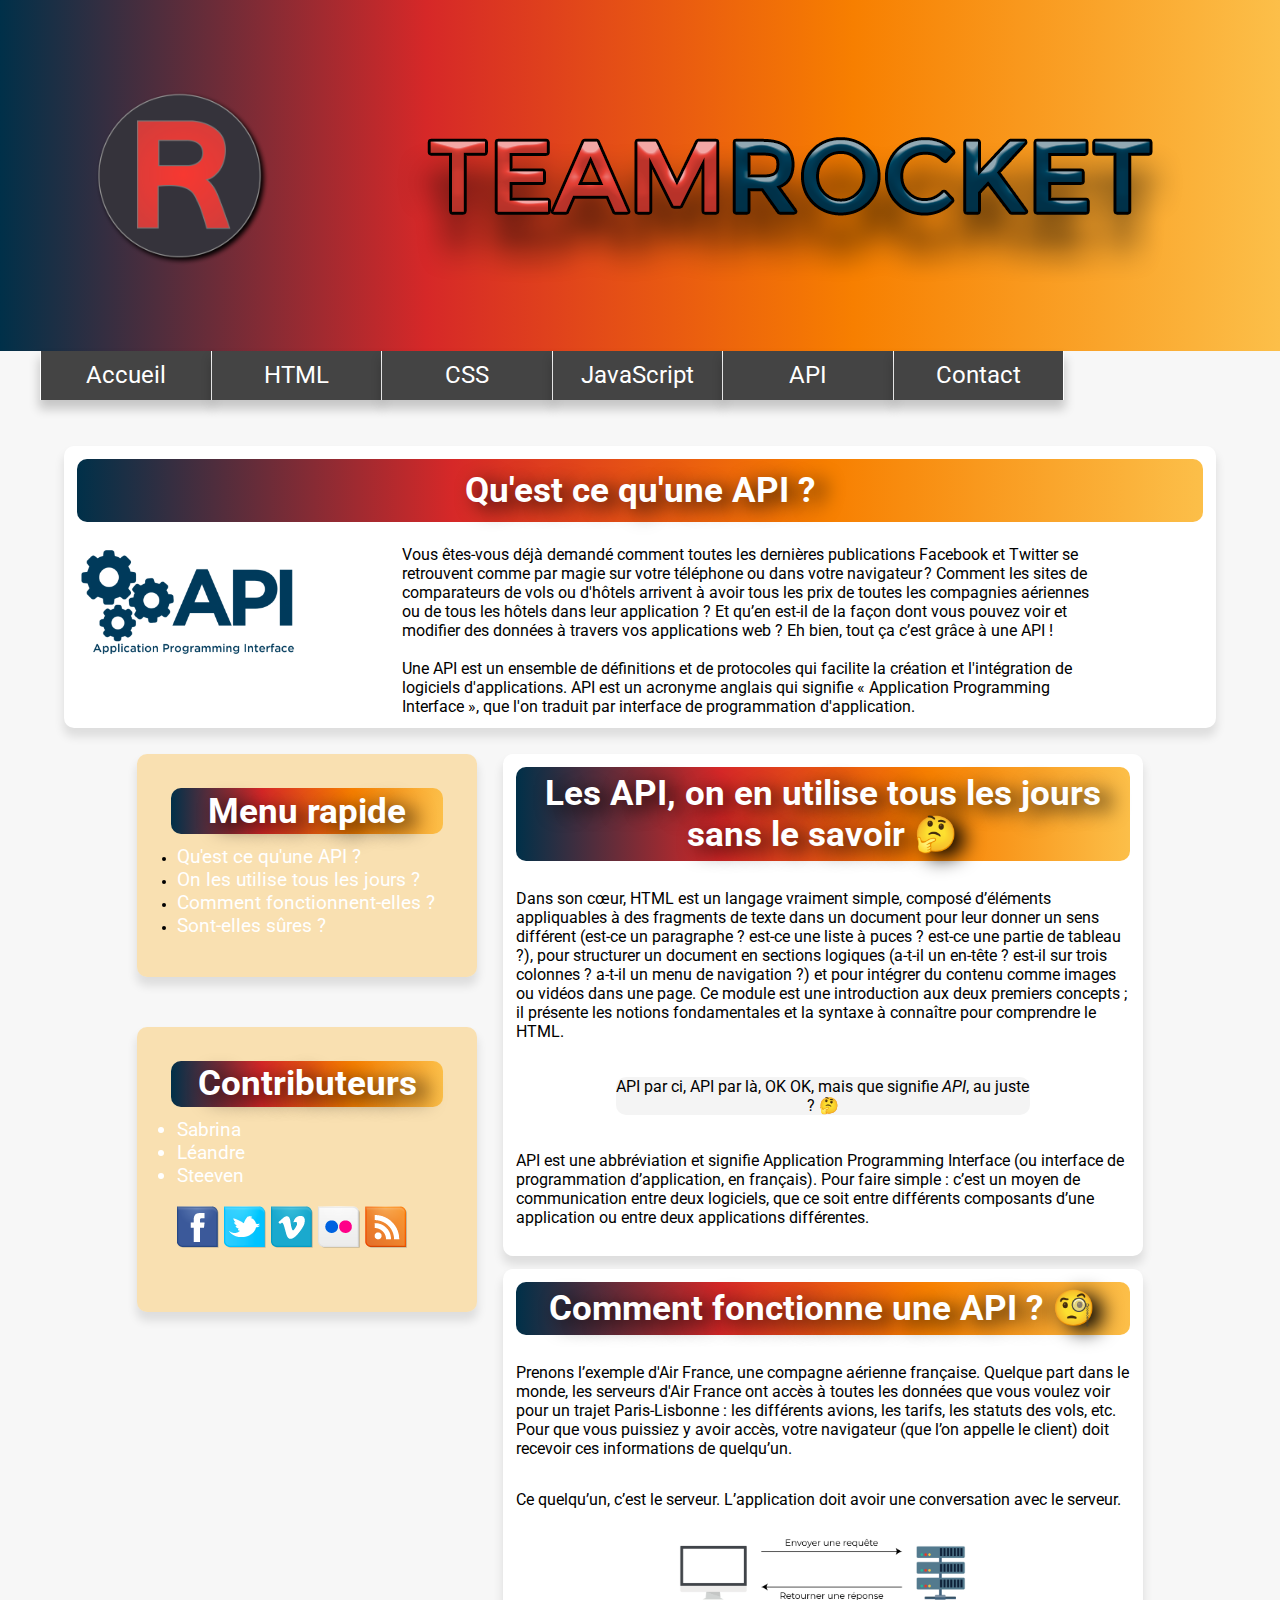
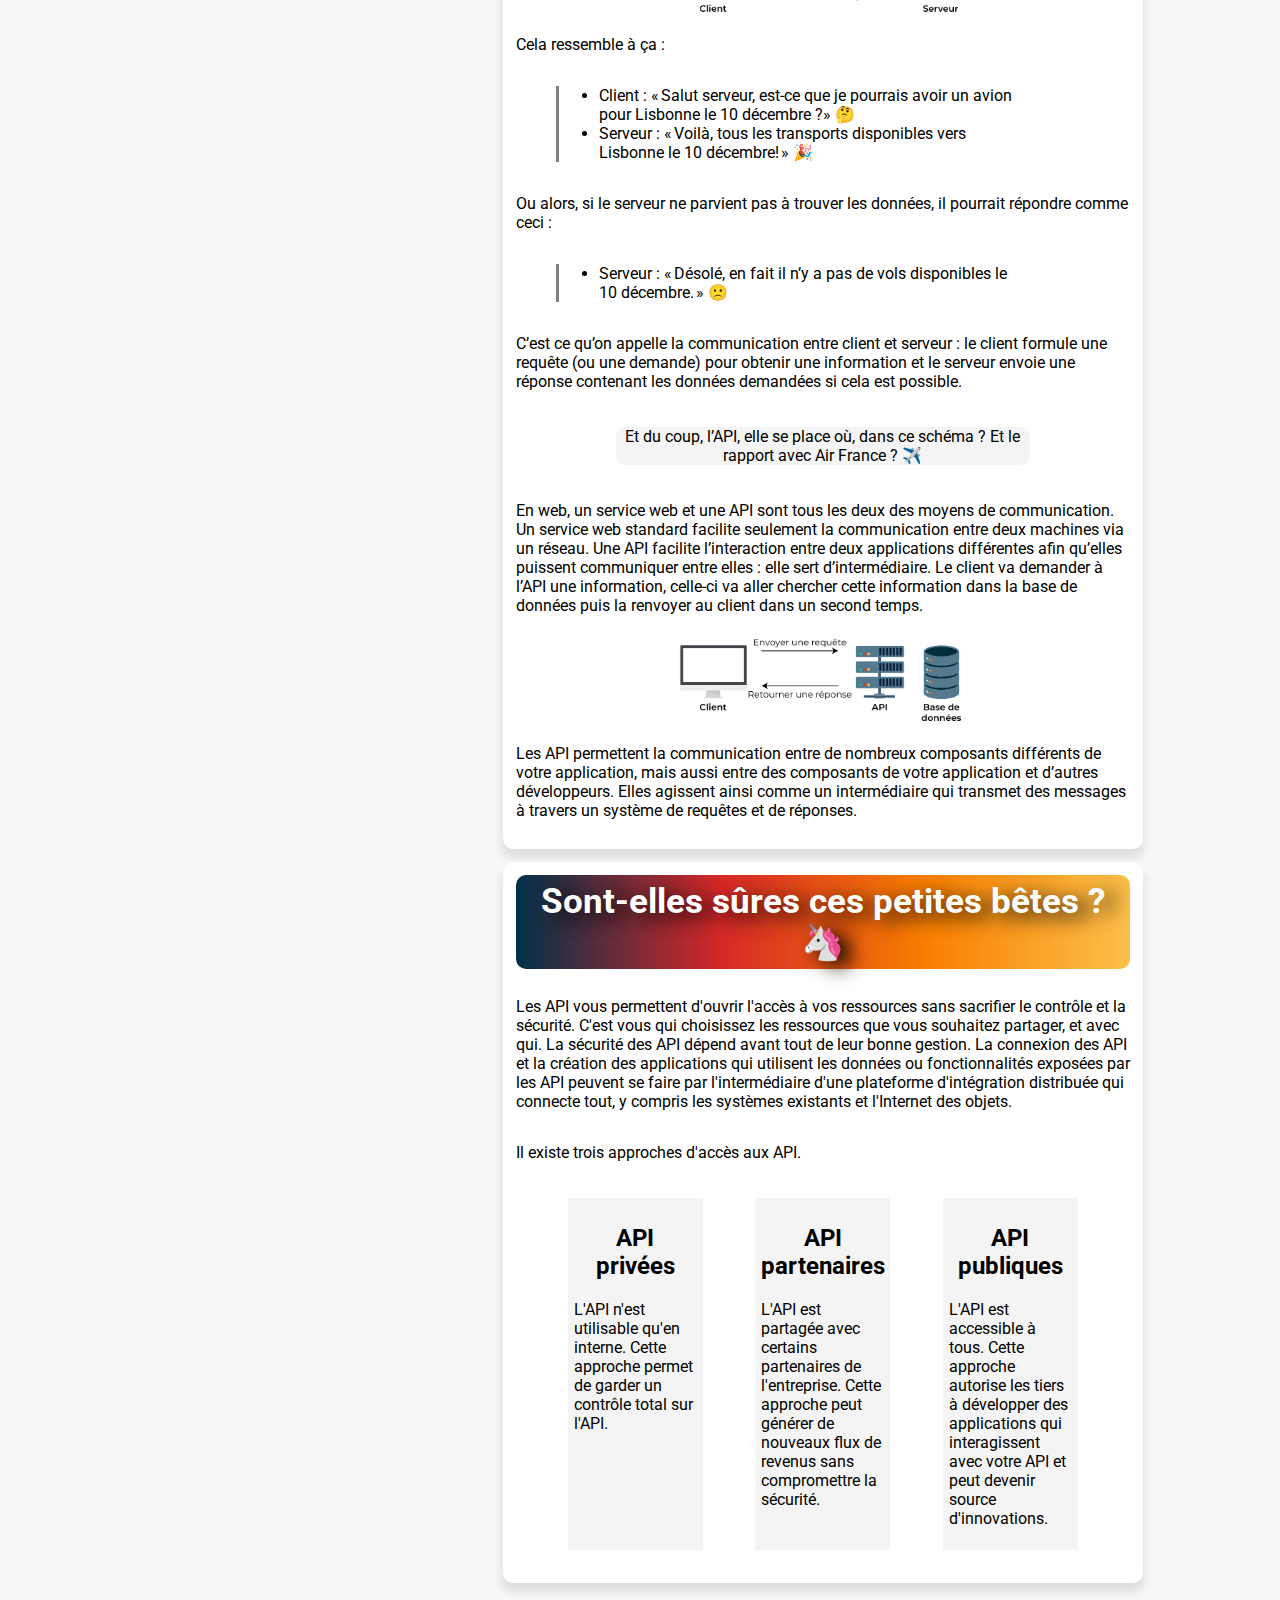
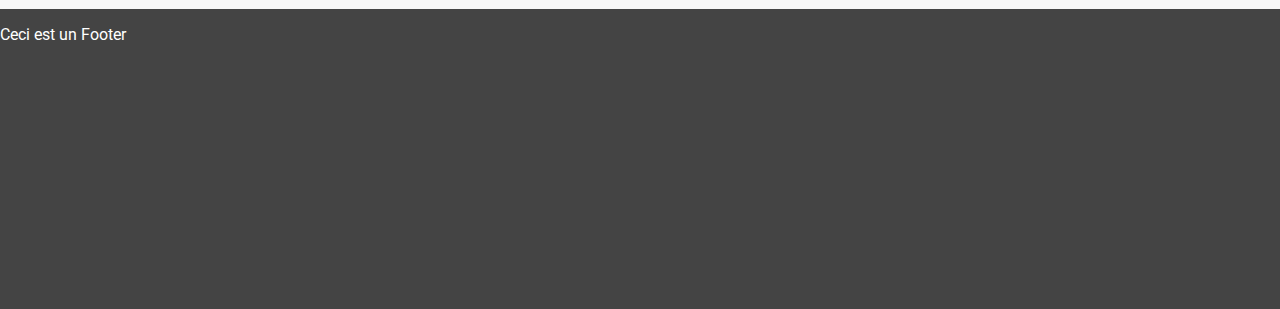
==== commit d00bd862: "Ajout fichier html et css" ====
--- a/pages/api.html
+++ b/pages/api.html
@@ -2,9 +2,11 @@
 <html lang="fr">
 <head>
     <meta charset="UTF-8">
-    <link rel="stylesheet" href="../style.css">
-    <title>Team Rocket</title>
-    <link rel="shortcut icon" href="../images/logo.png">
+    <link rel="stylesheet" href="../style_steeven.css">
+    <link rel="icon" href="../images/logo.png" />
+    <link rel="preconnect" href="https://fonts.gstatic.com">
+    <link href="https://fonts.googleapis.com/css2?family=Roboto&display=swap" rel="stylesheet">
+    <title>HTML</title>
 </head>
 <body>
 
@@ -39,69 +41,204 @@
         </ul>
     </nav>
 
+    <article id="presentation">
+        <h3 id="what_is_api">
+            Qu'est ce qu'une API ?
+        </h3>
+        <div class="contenu_article_row">
+            <img src="../images/logo-api.png" alt="API">
+            <p>
+                Vous êtes-vous déjà demandé comment toutes les dernières publications Facebook et Twitter se retrouvent comme par magie sur votre téléphone ou dans votre navigateur ? Comment les sites de comparateurs de vols ou d'hôtels arrivent à avoir tous les prix de toutes les compagnies aériennes ou de tous les hôtels dans leur application ? Et qu’en est-il de la façon dont vous pouvez voir et modifier des données à travers vos applications web ?
+
+                Eh bien, tout ça c’est grâce à une API !
+                <br/><br/>
+                Une API est un ensemble de définitions et de protocoles qui facilite la création et l'intégration de logiciels d'applications. API est un acronyme anglais qui signifie « Application Programming Interface », que l'on traduit par interface de programmation d'application.
+
+            </p>
+        </div>
+    </article>
+
     <div id="main">
+
+        <!-- CONTENU LATERAL DROIT -->
+        <div class="aside_contenair">
+            <aside>
+                <h3>
+                    Menu rapide
+                </h3>
+                <div>
+                    <ul>
+                        <li>
+                            <a href="#what_is_api">Qu'est ce qu'une API ?</a>
+                        </li>
+                        <li>
+                            <a href="#use_api">On les utilise tous les jours ?</a>
+                        </li>
+                        <li>
+                            <a href="#work_api">Comment fonctionnent-elles ?</a>
+                        </li>
+                        <li>
+                            <a href="#security_api">Sont-elles sûres ?</a>
+                        </li>
+                    </ul>
+
+                </div>
+            </aside>
+
+            <aside>
+                <h3>
+                    Contributeurs
+                </h3>
+                <div>
+                    <ul>
+                        <li>
+                            Sabrina
+                        </li>
+                        <li>
+                            Léandre
+                        </li>
+                        <li>
+                            Steeven
+                        </li>
+                    </ul>
+                    <p>
+                        <img src="../images/facebook.png" alt="Facebook" />
+                        <img src="../images/twitter.png" alt="Twitter" />
+                        <img src="../images/vimeo.png" alt="Vimeo" />
+                        <img src="../images/flickr.png" alt="Flickr" />
+                        <img src="../images/rss.png" alt="RSS" />
+                    </p>
+
+                </div>
+            </aside>
+        </div>
 
         <!-- CONTENU CENTRAL -->
         <div id="container">
 
             <article>
-                <h3>
-                    Titre 1
-                </h3>
-                <div class="contenu_article">
-                    <img src="images/article1.jpeg">
-                    <p>
-                        Lorem ipsum dolor sit amet, consectetur adipisicing elit.
-                        Adipisci assumenda corporis deleniti dolorem eligendi error
-                        impedit, itaque magni natus nemo officia pariatur quaerat quidem
-                        quod totam ullam voluptatibus. Libero, qui?
-                    </p>
-                </div>
+                <h3 id="use_api">
+                    Les API, on en utilise tous les jours sans le savoir 🤔
+                </h3>
+                <div class="contenu_article_column">
+                    <p>
+                        Dans son cœur, HTML est un langage vraiment simple, composé d’éléments appliquables à des fragments de texte dans un document pour leur donner un sens différent (est-ce un paragraphe ? est-ce une liste à puces ? est-ce une partie de tableau ?), pour structurer un document en sections logiques (a‑t‑il un en-tête ? est-il sur trois colonnes ? a-t-il un menu de navigation ?) et pour intégrer du contenu comme images ou vidéos dans une page. Ce module est une introduction aux deux premiers concepts ; il présente les notions fondamentales et la syntaxe à connaître pour comprendre le HTML.
+                    </p>
+                    <p id="p_center">
+                        API par ci, API par là, OK OK, mais que signifie <em>API</em>, au juste ? 🤔
+                    </p>
+                    <p>
+                        API est une abbréviation et signifie Application Programming Interface (ou interface de programmation d’application, en français). Pour faire simple : c’est un moyen de communication entre deux logiciels, que ce soit entre différents composants d’une application ou entre deux applications différentes.
+                    </p>
+
+                </div>
+
+
             </article>
 
             <article>
-                <h3>
-                    Titre 2
-                </h3>
-                <div class="contenu_article">
-                    <img src="images/article2.jpeg">
-                    <p>
-                        Lorem ipsum dolor sit amet, consectetur adipisicing elit.
-                        Adipisci assumenda corporis deleniti dolorem eligendi error
-                        impedit, itaque magni natus nemo officia pariatur quaerat quidem
-                        quod totam ullam voluptatibus. Libero, qui?
-                    </p>
-                </div>
+                <h3 id="work_api">
+                    Comment fonctionne une API ? 🧐
+                </h3>
+                <div class="contenu_article_column">
+                    <p>
+                        Prenons l’exemple d'Air France, une compagne aérienne française. Quelque part dans le monde, les serveurs d'Air France ont accès à toutes les données que vous voulez voir pour un trajet Paris-Lisbonne : les différents avions, les tarifs, les statuts des vols, etc. Pour que vous puissiez y avoir accès, votre navigateur (que l’on appelle le client) doit recevoir ces informations de quelqu’un.
+                    </p>
+                    <p>
+                        Ce quelqu’un, c’est le serveur. L’application doit avoir une conversation avec le serveur.
+                    </p>
+
+                    <img src="../images/api_clientserveur.png" alt="API Client Serveur">
+
+                    <p>
+                        Cela ressemble à ça :
+                    </p>
+
+                    <blockquote>
+                        <ul>
+                            <li>
+                                Client : « Salut serveur, est-ce que  je pourrais avoir un avion pour Lisbonne le 10 décembre ?» 🤔
+                            </li>
+                            <li>
+                                Serveur : « Voilà, tous les transports disponibles vers Lisbonne le 10 décembre! » 🎉
+                            </li>
+                        </ul>
+                    </blockquote>
+
+                    <p>
+                        Ou alors, si le serveur ne parvient pas à trouver les données, il pourrait répondre comme ceci :
+                    </p>
+
+                    <blockquote>
+                        <ul>
+                            <li>
+                                Serveur : « Désolé, en fait il n’y a pas de vols disponibles le 10 décembre. » 🙁
+                            </li>
+                        </ul>
+                    </blockquote>
+
+                    <p>
+                        C’est ce qu’on appelle la communication entre client et serveur : le client formule une requête (ou une demande) pour obtenir une information et le serveur envoie une réponse contenant les données demandées si cela est possible.
+                    </p>
+
+                    <p id="p_center">
+                        Et du coup, l’API, elle se place où, dans ce schéma ? Et le rapport avec Air France ? ✈️
+                    </p>
+                    <p>
+                        En web, un service web et une API sont tous les deux des moyens de communication. Un service web standard facilite seulement la communication entre deux machines via un réseau. Une API facilite l’interaction entre deux applications différentes afin qu’elles puissent communiquer entre elles : elle sert d’intermédiaire. Le client va demander à l’API une information, celle-ci va aller chercher cette information dans la base de données puis la renvoyer au client dans un second temps.
+                    </p>
+
+                    <img src="../images/api_clientserveur_api.png" alt="API Client Serveur API">
+
+                    <p>
+                        Les API permettent la communication entre de nombreux composants différents de votre application, mais aussi entre des composants de votre application et d’autres développeurs. Elles agissent ainsi comme un intermédiaire qui transmet des messages à travers un système de requêtes et de réponses.
+                    </p>
+
+                </div>
+
+
             </article>
 
             <article>
-                <h3>
-                    Titre 3
-                </h3>
-                <div class="contenu_article">
-                    <img src="images/article3.jpeg">
-                    <p>
-                        Lorem ipsum dolor sit amet, consectetur adipisicing elit.
-                        Adipisci assumenda corporis deleniti dolorem eligendi error
-                        impedit, itaque magni natus nemo officia pariatur quaerat quidem
-                        quod totam ullam voluptatibus. Libero, qui?
-                    </p>
-                </div>
+                <h3 id="security_api">
+                    Sont-elles sûres ces petites bêtes ? 🦄
+                </h3>
+                <div class="contenu_article_column">
+                    <p>
+                        Les API vous permettent d'ouvrir l'accès à vos ressources sans sacrifier le contrôle et la sécurité. C'est vous qui choisissez les ressources que vous souhaitez partager, et avec qui. La sécurité des API dépend avant tout de leur bonne gestion. La connexion des API et la création des applications qui utilisent les données ou fonctionnalités exposées par les API peuvent se faire par l'intermédiaire d'une plateforme d'intégration distribuée qui connecte tout, y compris les systèmes existants et l'Internet des objets.
+                    </p>
+                    <p>
+                        Il existe trois approches d'accès aux API.
+                    </p>
+
+                    <div class="contenu_article_tableau">
+                        <div class="col">
+                            <h2>API privées</h2>
+                            <p>
+                                L'API n'est utilisable qu'en interne. Cette approche permet de garder un contrôle total sur l'API.
+                            </p>
+                        </div>
+                        <div class="col">
+                            <h2>API partenaires</h2>
+                            <p>
+                                L'API est partagée avec certains partenaires de l'entreprise. Cette approche peut générer de nouveaux flux de revenus sans compromettre la sécurité.
+                            </p>
+                        </div>
+                        <div class="col">
+                            <h2>API publiques</h2>
+                            <p>
+                                L'API est accessible à tous. Cette approche autorise les tiers à développer des applications qui interagissent avec votre API et peut devenir source d'innovations.
+                            </p>
+                        </div>
+                    </div>
+
+                </div>
+
+
             </article>
 
         </div>
 
-        <!-- CONTENU LATERAL DROIT -->
-        <aside>
-            <h2>
-                Galerie
-            </h2>
-            <div>
-                <img src="images/article1.jpeg" alt="article1">
-                <img src="images/article2.jpeg" alt="article2">
-                <img src="images/article3.jpeg" alt="article3">
-            </div>
-        </aside>
 
     </div>
 
--- a/style_steeven.css
+++ b/style_steeven.css
@@ -0,0 +1,429 @@
+/*** CONFIGURATION GENERALE ***/
+html {
+    /*background: url(images/background2.png) no-repeat center center fixed;
+    -webkit-background-size: cover;
+    -moz-background-size: cover;
+    -o-background-size: cover;
+    background-size: cover;*/
+    background-color: #f7f7f7;
+}
+
+body {
+    margin: 0;
+    padding: 0;
+    font-family: 'Roboto', sans-serif;
+}
+
+h3 {
+    text-align: center;
+    background: linear-gradient(-0.25turn, #fcbf49, #f77f00, #d62828, #003049);
+    color: white;
+    padding: 1%;
+    font-size: 35px;
+    margin-top: 0;
+    margin-bottom: 2%;
+    text-shadow: 10px 5px 20px rgb(0 0 0);
+    border-radius: 10px;
+}
+
+/*** CONFIGURATION HEADER ***/
+
+header {
+    /*background-image: url("images/banniere.jpg");
+    background-repeat: no-repeat;
+    background-size: cover;*/
+    background: linear-gradient(-0.25turn, #fcbf49, #f77f00, #d62828, #003049);
+    line-height: 20vh;
+    white-space: nowrap;
+    display: flex;
+    flex-direction: row;
+    justify-content: space-around;
+    padding: 2%;
+}
+
+header > img:nth-child(1) {
+    width: 15%;
+    height: 15%;
+    align-self: center;
+}
+
+h1 {
+    text-align: center;
+    color: #d62828;
+    margin: 0;
+    text-shadow: 10px 5px 20px rgb(0, 0, 0);
+}
+
+/*** CONFIGURATION CORPS PRINCIPAL ***/
+
+#main {
+    display: flex;
+    flex-direction: row;
+    justify-content: center;
+}
+
+/*** CONFIGURATION MENU DE NAVIGATION ***/
+
+nav li {
+    height: 100%;
+    margin-left: 0;
+    width: 100%;
+    max-width: 100%;
+    margin-bottom: 2%;
+    display: flex;
+    justify-content: center;
+    background-color: #444444;
+    box-shadow: 0 8px 10px 1px rgb(0, 0, 0, 20%);
+}
+
+ul {
+    list-style: none;
+    display: flex;
+    justify-content: center;
+    margin-block-start: 0;
+    margin-block-end: 0;
+    margin-inline-start: 0;
+    margin-inline-end: 0;
+    width: 80%;
+}
+
+li {
+    align-items: center;
+    text-align: center;
+    margin-bottom: 0;
+    padding: 1%;
+    width: 15%;
+    border-right: 1px solid white;
+}
+
+nav li:nth-child(1) {
+    border-left: 1px solid white;
+}
+
+a {
+    font-size: 1.5em;
+    color: white;
+    text-decoration: none;
+}
+
+/*** CONFIGURATION CONTENU CENTRAL ***/
+
+#container {
+    display: flex;
+    flex-direction: column;
+    width: 50%; /* Affichage à 100% pour la page CONTACT */
+    margin-left: 2%;
+    margin-right: 2%;
+}
+
+article {
+    display: flex;
+    flex-direction: column;
+    background-color: white;
+    border-radius: 10px;
+    padding: 2%;
+    margin-bottom: 2%;
+    box-shadow: 0 8px 10px 1px rgb(0 0 0 / 10%);
+}
+
+#presentation {
+    margin: 2% 5%;
+    padding: 1%;
+}
+
+.contenu_article_row {
+    display: flex;
+    flex-direction: row;
+}
+
+.contenu_article_row > p {
+    margin: 0 100px 0 100px;
+    align-self: center;
+}
+
+.contenu_article_column {
+    display: flex;
+    flex-direction: column;
+}
+
+.contenu_article_tableau {
+    display: flex;
+    flex-direction: row;
+    justify-content: space-evenly;
+    margin: 20px 0;
+}
+
+.contenu_article_tableau .col {
+    background-color: #f4f4f4;
+    padding: 1%;
+    width: 20%;
+}
+
+h2 {
+    text-align: center;
+}
+
+#p_center {
+    background-color: #f4f4f4;
+    text-align: center;
+    margin: 20px 100px 20px 100px;
+    border-radius: 10px;
+}
+
+blockquote {
+    border-left: 3px solid grey;
+}
+
+blockquote > ul {
+    display: flex;
+    flex-direction: column;
+}
+
+blockquote > ul > li {
+    width: 100%;
+    list-style: initial;
+    text-align: left;
+    padding: 0;
+}
+
+.contenu_article_row > img {
+    width: 20%;
+    height: 20%;
+}
+
+.contenu_article_column > img {
+    width: 50%;
+    height: 50%;
+    margin: auto;
+}
+
+/*** CONFIGURATION CONTENU LATERAL DROIT ***/
+
+.aside_contenair {
+    display: flex;
+    flex-direction: column;
+    width: 12%;
+    height: 100%;
+    margin-left: 2%;
+    min-width: 340px;
+}
+
+aside {
+    background-color: #fcbf4966;
+    border-radius: 10px;
+    box-shadow: 0 8px 10px 1px rgb(0 0 0 / 10%);
+    height: 100%;
+    padding: 10%;
+    display: inline-block;
+    vertical-align: top;
+    margin-bottom: 50px;
+}
+
+aside > div {
+    padding: 2%;
+    display: flex;
+    flex-direction: column;
+    font-size: 0.8em;
+}
+
+aside > div > ul {
+    display: flex;
+    flex-direction: column;
+    width: 100%;
+    list-style: initial;
+    padding-inline-start: 0px;
+}
+
+aside > div > ul > li {
+    width: 100%;
+    list-style: initial;
+    text-align: left;
+    padding: 0;
+    border-right: none;
+}
+
+aside > div > ul > li:nth-child(1) {
+    border-left: none;
+}
+
+.aside_contenair > aside:nth-child(2) {
+    font-size: 1.5em;
+    color: white;
+}
+
+/*** CONFIGURATION CONTENU CONTACT ***/
+
+section {
+    display: flex;
+    flex-direction: column;
+    align-items: center;
+    padding: 2%;
+    margin-bottom: 2%;
+    background-color: white;
+    border-radius: 10px;
+    box-shadow: 0px 8px 10px 1px rgb(0 0 0 / 10%);
+}
+
+.contenu_contact {
+    display: flex;
+}
+
+.contenu_contact > img {
+    width: 20%;
+    align-self: center;
+}
+
+.contenu_contact > div {
+    width: 50%;
+}
+
+.contenu_contact > div:nth-child(2) {
+    width: 50px;
+}
+
+.red::after {
+    content: "*";
+    color: red;
+}
+
+label {
+    margin-bottom: 5%;
+    margin-top: 5%;
+}
+
+form {
+    width: 100%;
+    max-width: 1200px;
+    display: flex;
+    flex-direction: column;
+}
+
+.formulaire {
+    margin-top: 20px;
+    font-weight: bold;
+    font-size: x-large;
+    text-decoration: none;
+    text-align: justify;
+    display: flex;
+    flex-direction: column;
+}
+
+input {
+    border-radius: .50rem;
+    border: 1px black solid;
+    box-shadow: 0 0 9px 0 rgb(0 0 0 / 20%);
+    height: calc(1.5em + .75rem + 2px);
+    background-color: #f7f7f7;
+}
+
+input:focus {
+    box-shadow: 0 0 9px 0 #d62828;
+    outline:none;
+}
+
+input[type=submit] {
+    cursor: pointer;
+    font-size: 1em;
+    background-color: #fcbf49;
+    margin-top: 5%;
+}
+
+section h3 {
+    width: 100%;
+}
+
+textarea {
+    width: 100%;
+    min-height: 453px;
+    border-radius: .50rem;
+    border: 1px black solid;
+    box-shadow: 0 0 9px 0 rgb(0 0 0 / 20%);
+    background-color: #f7f7f7;
+}
+
+textarea:focus {
+    box-shadow: 0 0 9px 0 #d62828;
+    outline:none;
+}
+
+/*** CONFIGURATION FOOTER ***/
+
+footer {
+    background-color: #444444;
+    text-align: center;
+    margin-top: 1%;
+    height: 300px;
+    color: white;
+    display: flex;
+    flex-direction: row;
+}
+
+#footer_col1 {
+
+}
+
+/*** CONFIGURATION WIDTH < 1080px ***/
+
+@media (max-width: 1200px) {
+
+    #main {
+        flex-direction: column;
+        width: 98%;
+        margin: auto;
+    }
+
+    nav {
+        margin-left: 0;
+        width: 100%;
+        max-width: 100%;
+        margin-bottom: 2%;
+        display: flex;
+        justify-content: center;
+    }
+
+    ul {
+        flex-direction: row;
+        padding: 1%;
+        width: 80%;
+    }
+
+    li {
+        margin-bottom: 0;
+        padding: 1%;
+        width: 15%;
+    }
+
+    #container {
+        width: 100%;
+        margin-left: 0;
+
+    }
+
+    .contenu_article {
+        flex-direction: column;
+    }
+
+    .contenu_article > p {
+        margin-left: 0;
+    }
+
+    aside {
+        width: 30%;
+        height: initial;
+        padding: 3%;
+        display: inline-block;
+        vertical-align: top;
+        margin-bottom: 50px;
+    }
+
+    .aside_contenair {
+        display: flex;
+        flex-direction: row;
+        justify-content: space-evenly;
+        width: 100%;
+        height: 100%;
+        margin-left: 0;
+        min-width: 340px;
+    }
+}
+
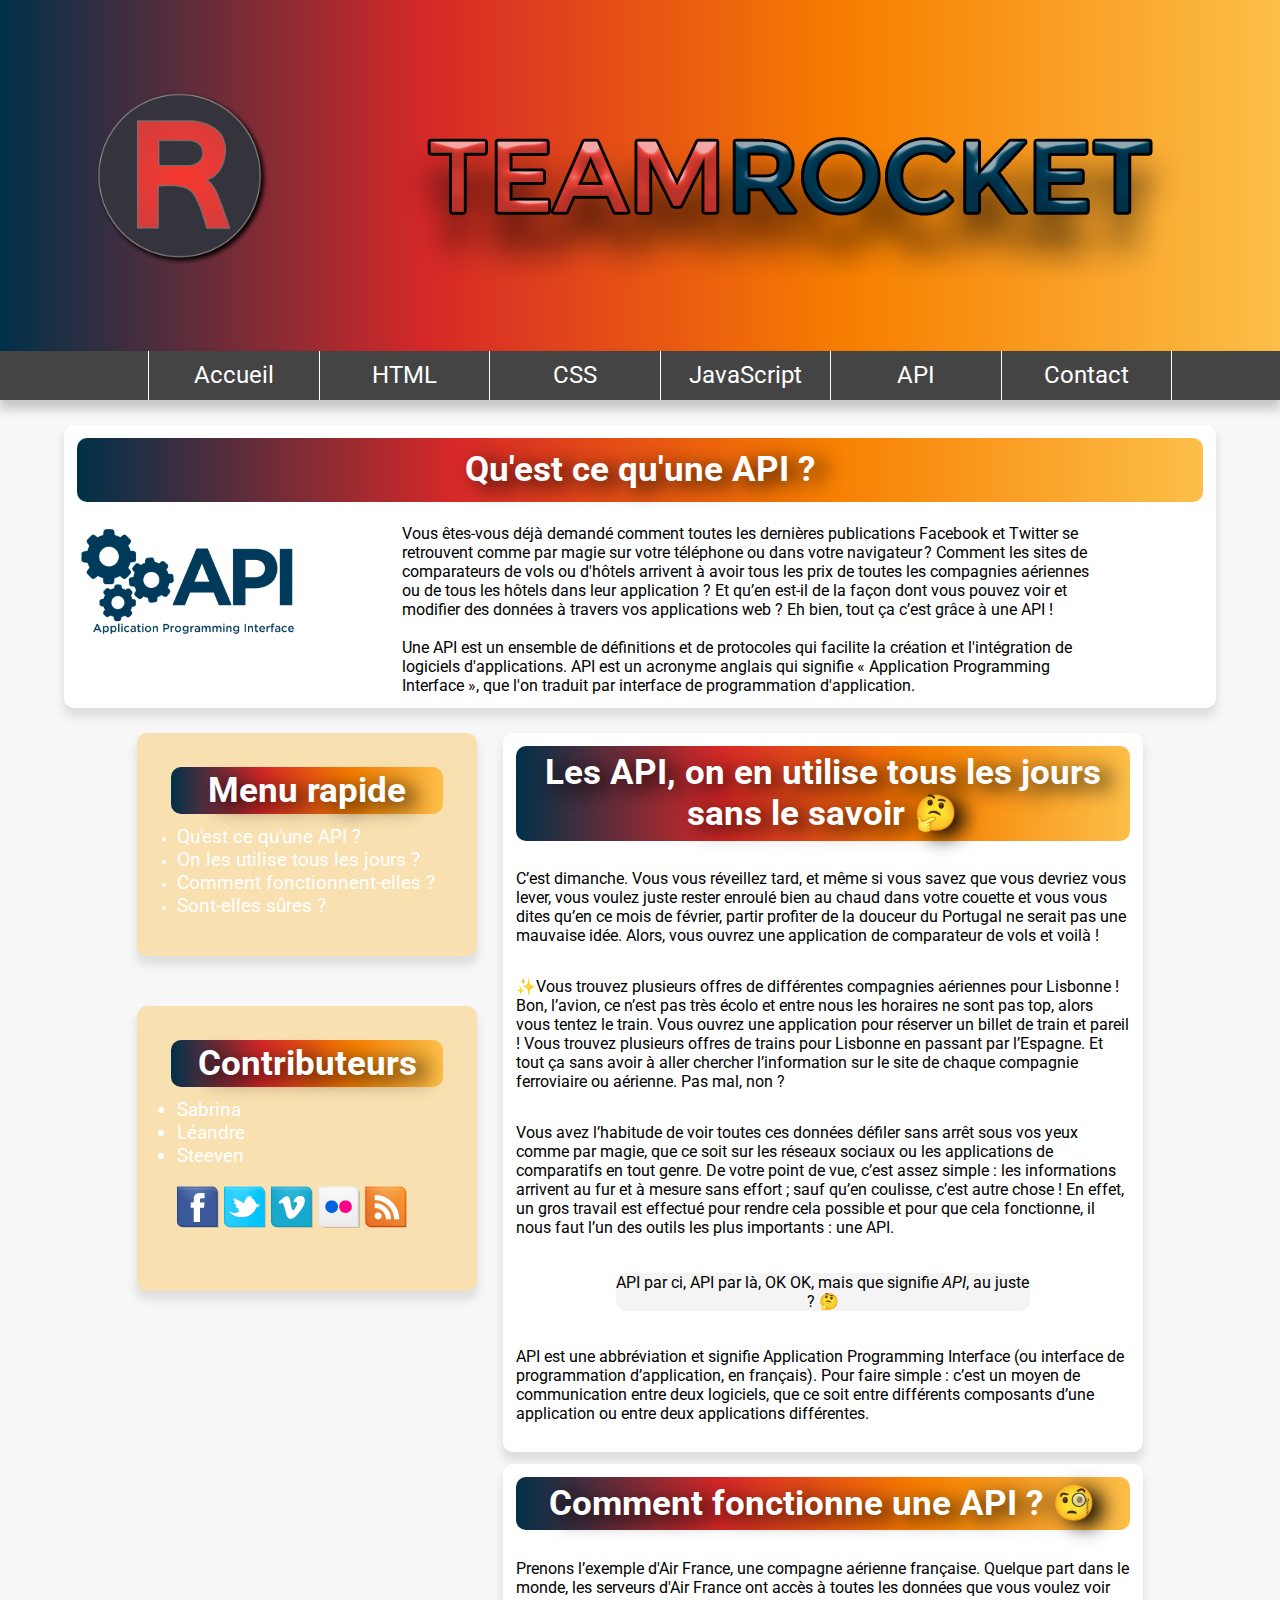
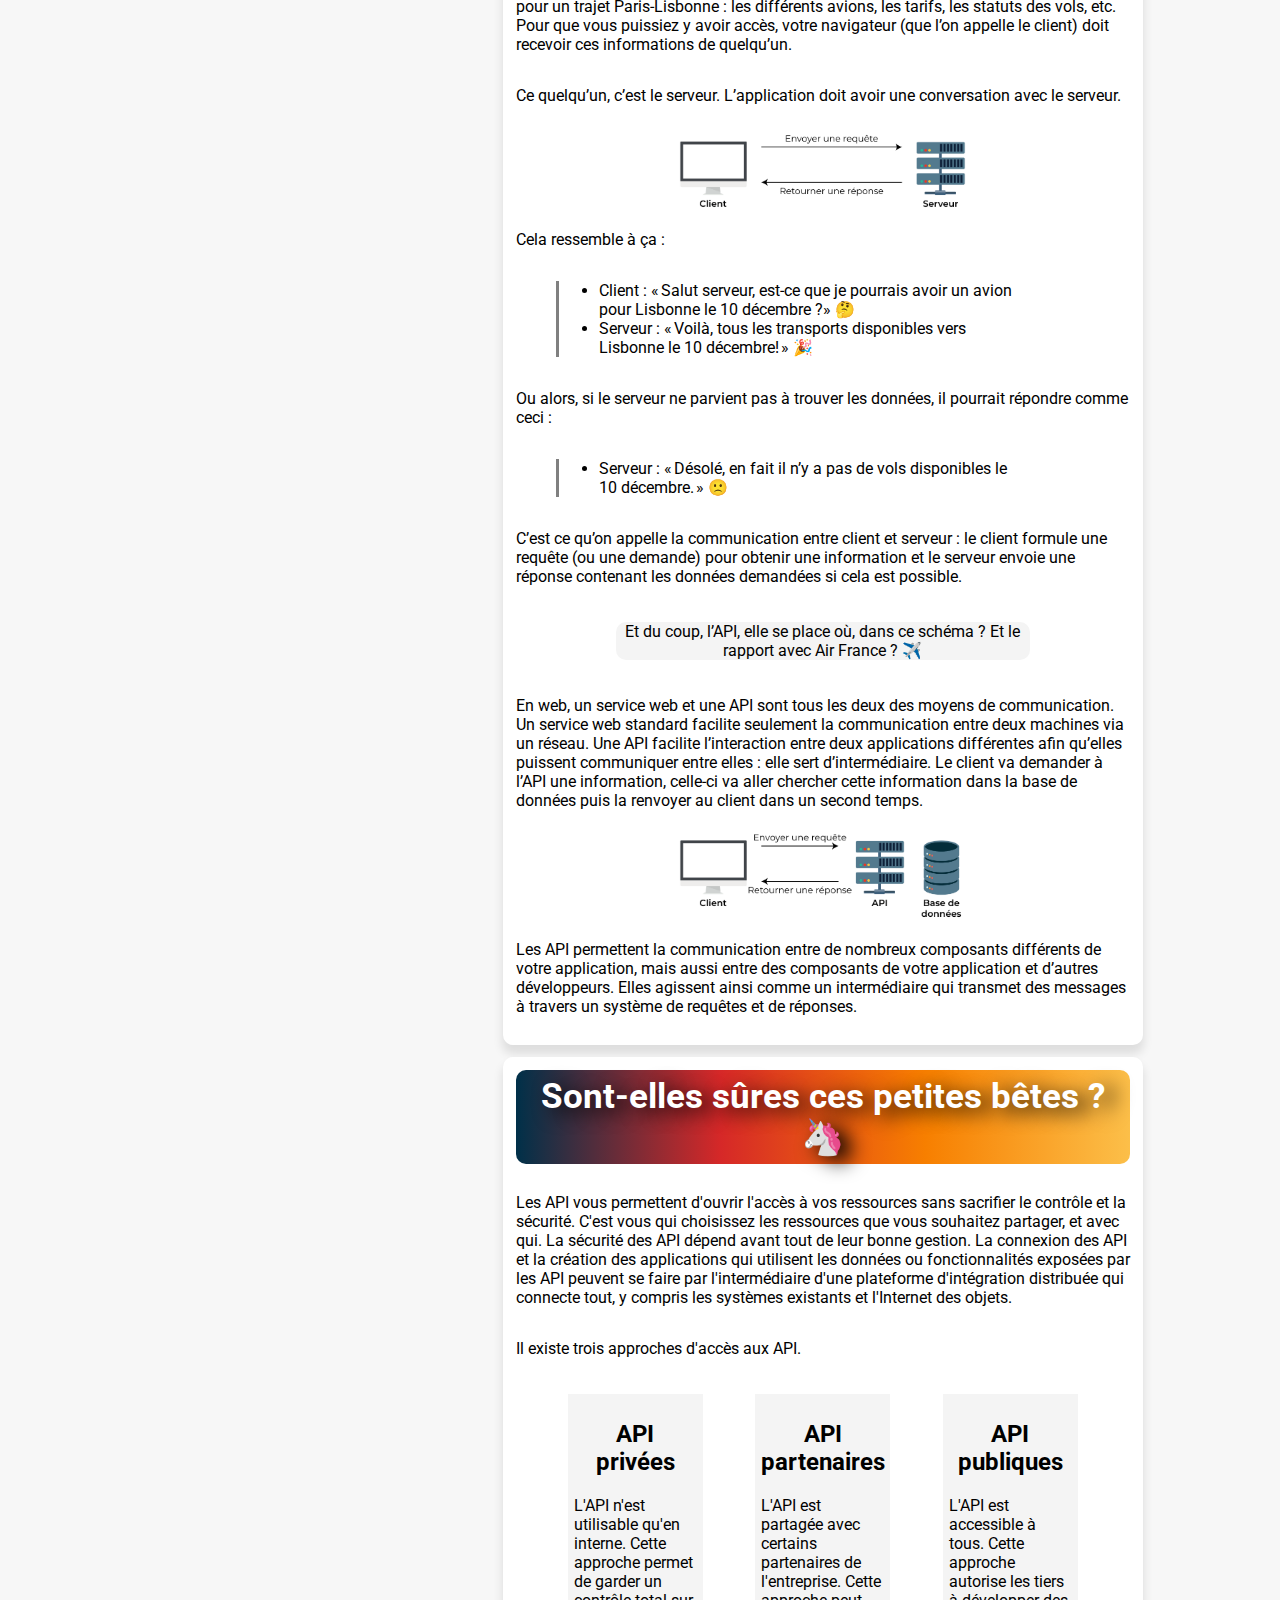
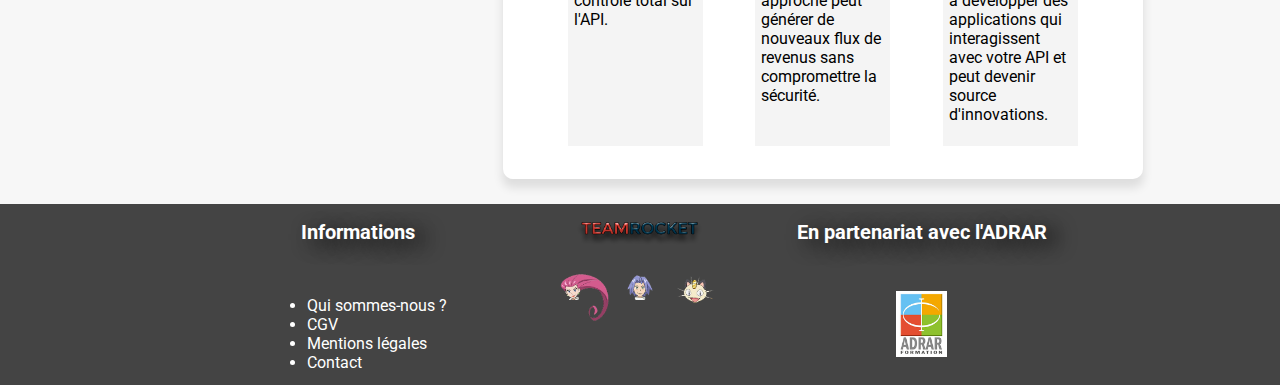
==== commit e4b79a6f: "Maj CSS - Contact - API + MENU LATERAL + FOOTER" ====
--- a/pages/api.html
+++ b/pages/api.html
@@ -1,252 +1,291 @@
-<!DOCTYPE html>
-<html lang="fr">
-<head>
-    <meta charset="UTF-8">
-    <link rel="stylesheet" href="../style_steeven.css">
-    <link rel="icon" href="../images/logo.png" />
-    <link rel="preconnect" href="https://fonts.gstatic.com">
-    <link href="https://fonts.googleapis.com/css2?family=Roboto&display=swap" rel="stylesheet">
-    <title>HTML</title>
-</head>
-<body>
-
-    <header>
-
-        <img src="../images/logo.png" alt="logo">
-        <img src="../images/titre.png" alt="logo">
-
-    </header>
-
-    <!-- MENU DE NAVIGATION -->
-    <nav>
-        <ul>
-            <li>
-                <a href="../index.html">Accueil</a>
-            </li>
-            <li>
-                <a href="html.html">HTML</a>
-            </li>
-            <li>
-                <a href="css.html">CSS</a>
-            </li>
-            <li>
-                <a href="javascript.html">JavaScript</a>
-            </li>
-            <li>
-                <a href="api.html">API</a>
-            </li>
-            <li>
-                <a href="contact.html">Contact</a>
-            </li>
-        </ul>
-    </nav>
-
-    <article id="presentation">
-        <h3 id="what_is_api">
-            Qu'est ce qu'une API ?
-        </h3>
-        <div class="contenu_article_row">
-            <img src="../images/logo-api.png" alt="API">
-            <p>
-                Vous êtes-vous déjà demandé comment toutes les dernières publications Facebook et Twitter se retrouvent comme par magie sur votre téléphone ou dans votre navigateur ? Comment les sites de comparateurs de vols ou d'hôtels arrivent à avoir tous les prix de toutes les compagnies aériennes ou de tous les hôtels dans leur application ? Et qu’en est-il de la façon dont vous pouvez voir et modifier des données à travers vos applications web ?
-
-                Eh bien, tout ça c’est grâce à une API !
-                <br/><br/>
-                Une API est un ensemble de définitions et de protocoles qui facilite la création et l'intégration de logiciels d'applications. API est un acronyme anglais qui signifie « Application Programming Interface », que l'on traduit par interface de programmation d'application.
-
-            </p>
-        </div>
-    </article>
-
-    <div id="main">
-
-        <!-- CONTENU LATERAL DROIT -->
-        <div class="aside_contenair">
-            <aside>
-                <h3>
-                    Menu rapide
-                </h3>
-                <div>
-                    <ul>
-                        <li>
-                            <a href="#what_is_api">Qu'est ce qu'une API ?</a>
-                        </li>
-                        <li>
-                            <a href="#use_api">On les utilise tous les jours ?</a>
-                        </li>
-                        <li>
-                            <a href="#work_api">Comment fonctionnent-elles ?</a>
-                        </li>
-                        <li>
-                            <a href="#security_api">Sont-elles sûres ?</a>
-                        </li>
-                    </ul>
-
-                </div>
-            </aside>
-
-            <aside>
-                <h3>
-                    Contributeurs
-                </h3>
-                <div>
-                    <ul>
-                        <li>
-                            Sabrina
-                        </li>
-                        <li>
-                            Léandre
-                        </li>
-                        <li>
-                            Steeven
-                        </li>
-                    </ul>
-                    <p>
-                        <img src="../images/facebook.png" alt="Facebook" />
-                        <img src="../images/twitter.png" alt="Twitter" />
-                        <img src="../images/vimeo.png" alt="Vimeo" />
-                        <img src="../images/flickr.png" alt="Flickr" />
-                        <img src="../images/rss.png" alt="RSS" />
-                    </p>
-
-                </div>
-            </aside>
-        </div>
-
-        <!-- CONTENU CENTRAL -->
-        <div id="container">
-
-            <article>
-                <h3 id="use_api">
-                    Les API, on en utilise tous les jours sans le savoir 🤔
-                </h3>
-                <div class="contenu_article_column">
-                    <p>
-                        Dans son cœur, HTML est un langage vraiment simple, composé d’éléments appliquables à des fragments de texte dans un document pour leur donner un sens différent (est-ce un paragraphe ? est-ce une liste à puces ? est-ce une partie de tableau ?), pour structurer un document en sections logiques (a‑t‑il un en-tête ? est-il sur trois colonnes ? a-t-il un menu de navigation ?) et pour intégrer du contenu comme images ou vidéos dans une page. Ce module est une introduction aux deux premiers concepts ; il présente les notions fondamentales et la syntaxe à connaître pour comprendre le HTML.
-                    </p>
-                    <p id="p_center">
-                        API par ci, API par là, OK OK, mais que signifie <em>API</em>, au juste ? 🤔
-                    </p>
-                    <p>
-                        API est une abbréviation et signifie Application Programming Interface (ou interface de programmation d’application, en français). Pour faire simple : c’est un moyen de communication entre deux logiciels, que ce soit entre différents composants d’une application ou entre deux applications différentes.
-                    </p>
-
-                </div>
-
-
-            </article>
-
-            <article>
-                <h3 id="work_api">
-                    Comment fonctionne une API ? 🧐
-                </h3>
-                <div class="contenu_article_column">
-                    <p>
-                        Prenons l’exemple d'Air France, une compagne aérienne française. Quelque part dans le monde, les serveurs d'Air France ont accès à toutes les données que vous voulez voir pour un trajet Paris-Lisbonne : les différents avions, les tarifs, les statuts des vols, etc. Pour que vous puissiez y avoir accès, votre navigateur (que l’on appelle le client) doit recevoir ces informations de quelqu’un.
-                    </p>
-                    <p>
-                        Ce quelqu’un, c’est le serveur. L’application doit avoir une conversation avec le serveur.
-                    </p>
-
-                    <img src="../images/api_clientserveur.png" alt="API Client Serveur">
-
-                    <p>
-                        Cela ressemble à ça :
-                    </p>
-
-                    <blockquote>
-                        <ul>
-                            <li>
-                                Client : « Salut serveur, est-ce que  je pourrais avoir un avion pour Lisbonne le 10 décembre ?» 🤔
-                            </li>
-                            <li>
-                                Serveur : « Voilà, tous les transports disponibles vers Lisbonne le 10 décembre! » 🎉
-                            </li>
-                        </ul>
-                    </blockquote>
-
-                    <p>
-                        Ou alors, si le serveur ne parvient pas à trouver les données, il pourrait répondre comme ceci :
-                    </p>
-
-                    <blockquote>
-                        <ul>
-                            <li>
-                                Serveur : « Désolé, en fait il n’y a pas de vols disponibles le 10 décembre. » 🙁
-                            </li>
-                        </ul>
-                    </blockquote>
-
-                    <p>
-                        C’est ce qu’on appelle la communication entre client et serveur : le client formule une requête (ou une demande) pour obtenir une information et le serveur envoie une réponse contenant les données demandées si cela est possible.
-                    </p>
-
-                    <p id="p_center">
-                        Et du coup, l’API, elle se place où, dans ce schéma ? Et le rapport avec Air France ? ✈️
-                    </p>
-                    <p>
-                        En web, un service web et une API sont tous les deux des moyens de communication. Un service web standard facilite seulement la communication entre deux machines via un réseau. Une API facilite l’interaction entre deux applications différentes afin qu’elles puissent communiquer entre elles : elle sert d’intermédiaire. Le client va demander à l’API une information, celle-ci va aller chercher cette information dans la base de données puis la renvoyer au client dans un second temps.
-                    </p>
-
-                    <img src="../images/api_clientserveur_api.png" alt="API Client Serveur API">
-
-                    <p>
-                        Les API permettent la communication entre de nombreux composants différents de votre application, mais aussi entre des composants de votre application et d’autres développeurs. Elles agissent ainsi comme un intermédiaire qui transmet des messages à travers un système de requêtes et de réponses.
-                    </p>
-
-                </div>
-
-
-            </article>
-
-            <article>
-                <h3 id="security_api">
-                    Sont-elles sûres ces petites bêtes ? 🦄
-                </h3>
-                <div class="contenu_article_column">
-                    <p>
-                        Les API vous permettent d'ouvrir l'accès à vos ressources sans sacrifier le contrôle et la sécurité. C'est vous qui choisissez les ressources que vous souhaitez partager, et avec qui. La sécurité des API dépend avant tout de leur bonne gestion. La connexion des API et la création des applications qui utilisent les données ou fonctionnalités exposées par les API peuvent se faire par l'intermédiaire d'une plateforme d'intégration distribuée qui connecte tout, y compris les systèmes existants et l'Internet des objets.
-                    </p>
-                    <p>
-                        Il existe trois approches d'accès aux API.
-                    </p>
-
-                    <div class="contenu_article_tableau">
-                        <div class="col">
-                            <h2>API privées</h2>
-                            <p>
-                                L'API n'est utilisable qu'en interne. Cette approche permet de garder un contrôle total sur l'API.
-                            </p>
-                        </div>
-                        <div class="col">
-                            <h2>API partenaires</h2>
-                            <p>
-                                L'API est partagée avec certains partenaires de l'entreprise. Cette approche peut générer de nouveaux flux de revenus sans compromettre la sécurité.
-                            </p>
-                        </div>
-                        <div class="col">
-                            <h2>API publiques</h2>
-                            <p>
-                                L'API est accessible à tous. Cette approche autorise les tiers à développer des applications qui interagissent avec votre API et peut devenir source d'innovations.
-                            </p>
-                        </div>
-                    </div>
-
-                </div>
-
-
-            </article>
-
-        </div>
-
-
-    </div>
-
-    <footer>
-        <p>
-            Ceci est un Footer
-        </p>
-    </footer>
-
-</body>
+<!DOCTYPE html>
+<html lang="fr">
+<head>
+    <meta charset="UTF-8">
+    <link rel="stylesheet" href="../style_steeven.css">
+    <link rel="icon" href="../images/logo.png" />
+    <link rel="preconnect" href="https://fonts.gstatic.com">
+    <link href="https://fonts.googleapis.com/css2?family=Roboto&display=swap" rel="stylesheet">
+    <title>HTML</title>
+</head>
+<body>
+
+    <header>
+
+        <img src="../images/logo.png" alt="logo">
+        <img src="../images/titre.png" alt="logo">
+
+    </header>
+
+    <!-- MENU DE NAVIGATION -->
+    <nav>
+        <ul>
+            <li>
+                <a href="../index.html">Accueil</a>
+            </li>
+            <li>
+                <a href="html.html">HTML</a>
+            </li>
+            <li>
+                <a href="css.html">CSS</a>
+            </li>
+            <li>
+                <a href="javascript.html">JavaScript</a>
+            </li>
+            <li>
+                <a href="api.html">API</a>
+            </li>
+            <li>
+                <a href="contact.html">Contact</a>
+            </li>
+        </ul>
+    </nav>
+
+    <article id="presentation">
+        <h3 id="what_is_api">
+            Qu'est ce qu'une API ?
+        </h3>
+        <div class="contenu_article_row">
+            <img src="../images/logo-api.png" alt="API">
+            <p>
+                Vous êtes-vous déjà demandé comment toutes les dernières publications Facebook et Twitter se retrouvent comme par magie sur votre téléphone ou dans votre navigateur ? Comment les sites de comparateurs de vols ou d'hôtels arrivent à avoir tous les prix de toutes les compagnies aériennes ou de tous les hôtels dans leur application ? Et qu’en est-il de la façon dont vous pouvez voir et modifier des données à travers vos applications web ?
+
+                Eh bien, tout ça c’est grâce à une API !
+                <br/><br/>
+                Une API est un ensemble de définitions et de protocoles qui facilite la création et l'intégration de logiciels d'applications. API est un acronyme anglais qui signifie « Application Programming Interface », que l'on traduit par interface de programmation d'application.
+
+            </p>
+        </div>
+    </article>
+
+    <div id="main">
+
+        <!-- CONTENU LATERAL -->
+        <div class="aside_contenair">
+            <aside>
+                <h3>
+                    Menu rapide
+                </h3>
+                <div>
+                    <ul>
+                        <li>
+                            <a href="#what_is_api">Qu'est ce qu'une API ?</a>
+                        </li>
+                        <li>
+                            <a href="#use_api">On les utilise tous les jours ?</a>
+                        </li>
+                        <li>
+                            <a href="#work_api">Comment fonctionnent-elles ?</a>
+                        </li>
+                        <li>
+                            <a href="#security_api">Sont-elles sûres ?</a>
+                        </li>
+                    </ul>
+
+                </div>
+            </aside>
+
+            <aside>
+                <h3>
+                    Contributeurs
+                </h3>
+                <div>
+                    <ul>
+                        <li>
+                            Sabrina
+                        </li>
+                        <li>
+                            Léandre
+                        </li>
+                        <li>
+                            Steeven
+                        </li>
+                    </ul>
+                    <p>
+                        <img src="../images/facebook.png" alt="Facebook" />
+                        <img src="../images/twitter.png" alt="Twitter" />
+                        <img src="../images/vimeo.png" alt="Vimeo" />
+                        <img src="../images/flickr.png" alt="Flickr" />
+                        <img src="../images/rss.png" alt="RSS" />
+                    </p>
+
+                </div>
+            </aside>
+        </div>
+
+        <!-- CONTENU CENTRAL -->
+        <div id="container">
+
+            <article>
+                <h3 id="use_api">
+                    Les API, on en utilise tous les jours sans le savoir 🤔
+                </h3>
+                <div class="contenu_article_column">
+                    <p>
+                        C’est dimanche. Vous vous réveillez tard, et même si vous savez que vous devriez vous lever,
+                        vous voulez juste rester enroulé bien au chaud dans votre couette et vous vous dites qu’en ce
+                        mois de février, partir profiter de la douceur du Portugal ne serait pas une mauvaise idée.
+                        Alors, vous ouvrez une application de comparateur de vols et voilà !
+                    </p>
+                    <p>
+                        ✨Vous trouvez plusieurs offres de différentes compagnies aériennes pour Lisbonne ! Bon, l’avion, ce n’est pas très écolo et entre nous les horaires ne sont pas top, alors vous tentez le train. Vous ouvrez une application pour réserver un billet de train et pareil ! Vous trouvez plusieurs offres de trains pour Lisbonne en passant par l’Espagne. Et tout ça sans avoir à aller chercher l’information sur le site de chaque compagnie ferroviaire ou aérienne. Pas mal, non ?
+                    </p>
+                    <p>
+                        Vous avez l’habitude de voir toutes ces données défiler sans arrêt sous vos yeux comme par magie, que ce soit sur les réseaux sociaux ou les applications de comparatifs en tout genre. De votre point de vue, c’est assez simple : les informations arrivent au fur et à mesure sans effort ; sauf qu’en coulisse, c’est autre chose ! En effet, un gros travail est effectué pour rendre cela possible et pour que cela fonctionne, il nous faut l’un des outils les plus importants : une API.
+                    </p>
+                    <p id="p_center">
+                        API par ci, API par là, OK OK, mais que signifie <em>API</em>, au juste ? 🤔
+                    </p>
+                    <p>
+                        API est une abbréviation et signifie Application Programming Interface (ou interface de programmation d’application, en français). Pour faire simple : c’est un moyen de communication entre deux logiciels, que ce soit entre différents composants d’une application ou entre deux applications différentes.
+                    </p>
+
+                </div>
+
+
+            </article>
+
+            <article>
+                <h3 id="work_api">
+                    Comment fonctionne une API ? 🧐
+                </h3>
+                <div class="contenu_article_column">
+                    <p>
+                        Prenons l’exemple d'Air France, une compagne aérienne française. Quelque part dans le monde, les serveurs d'Air France ont accès à toutes les données que vous voulez voir pour un trajet Paris-Lisbonne : les différents avions, les tarifs, les statuts des vols, etc. Pour que vous puissiez y avoir accès, votre navigateur (que l’on appelle le client) doit recevoir ces informations de quelqu’un.
+                    </p>
+                    <p>
+                        Ce quelqu’un, c’est le serveur. L’application doit avoir une conversation avec le serveur.
+                    </p>
+
+                    <img src="../images/api_clientserveur.png" alt="API Client Serveur">
+
+                    <p>
+                        Cela ressemble à ça :
+                    </p>
+
+                    <blockquote>
+                        <ul>
+                            <li>
+                                Client : « Salut serveur, est-ce que  je pourrais avoir un avion pour Lisbonne le 10 décembre ?» 🤔
+                            </li>
+                            <li>
+                                Serveur : « Voilà, tous les transports disponibles vers Lisbonne le 10 décembre! » 🎉
+                            </li>
+                        </ul>
+                    </blockquote>
+
+                    <p>
+                        Ou alors, si le serveur ne parvient pas à trouver les données, il pourrait répondre comme ceci :
+                    </p>
+
+                    <blockquote>
+                        <ul>
+                            <li>
+                                Serveur : « Désolé, en fait il n’y a pas de vols disponibles le 10 décembre. » 🙁
+                            </li>
+                        </ul>
+                    </blockquote>
+
+                    <p>
+                        C’est ce qu’on appelle la communication entre client et serveur : le client formule une requête (ou une demande) pour obtenir une information et le serveur envoie une réponse contenant les données demandées si cela est possible.
+                    </p>
+
+                    <p id="p_center">
+                        Et du coup, l’API, elle se place où, dans ce schéma ? Et le rapport avec Air France ? ✈️
+                    </p>
+                    <p>
+                        En web, un service web et une API sont tous les deux des moyens de communication. Un service web standard facilite seulement la communication entre deux machines via un réseau. Une API facilite l’interaction entre deux applications différentes afin qu’elles puissent communiquer entre elles : elle sert d’intermédiaire. Le client va demander à l’API une information, celle-ci va aller chercher cette information dans la base de données puis la renvoyer au client dans un second temps.
+                    </p>
+
+                    <img src="../images/api_clientserveur_api.png" alt="API Client Serveur API">
+
+                    <p>
+                        Les API permettent la communication entre de nombreux composants différents de votre application, mais aussi entre des composants de votre application et d’autres développeurs. Elles agissent ainsi comme un intermédiaire qui transmet des messages à travers un système de requêtes et de réponses.
+                    </p>
+
+                </div>
+
+
+            </article>
+
+            <article>
+                <h3 id="security_api">
+                    Sont-elles sûres ces petites bêtes ? 🦄
+                </h3>
+                <div class="contenu_article_column">
+                    <p>
+                        Les API vous permettent d'ouvrir l'accès à vos ressources sans sacrifier le contrôle et la sécurité. C'est vous qui choisissez les ressources que vous souhaitez partager, et avec qui. La sécurité des API dépend avant tout de leur bonne gestion. La connexion des API et la création des applications qui utilisent les données ou fonctionnalités exposées par les API peuvent se faire par l'intermédiaire d'une plateforme d'intégration distribuée qui connecte tout, y compris les systèmes existants et l'Internet des objets.
+                    </p>
+                    <p>
+                        Il existe trois approches d'accès aux API.
+                    </p>
+
+                    <div class="contenu_article_tableau">
+                        <div class="col">
+                            <h2>API privées</h2>
+                            <p>
+                                L'API n'est utilisable qu'en interne. Cette approche permet de garder un contrôle total sur l'API.
+                            </p>
+                        </div>
+                        <div class="col">
+                            <h2>API partenaires</h2>
+                            <p>
+                                L'API est partagée avec certains partenaires de l'entreprise. Cette approche peut générer de nouveaux flux de revenus sans compromettre la sécurité.
+                            </p>
+                        </div>
+                        <div class="col">
+                            <h2>API publiques</h2>
+                            <p>
+                                L'API est accessible à tous. Cette approche autorise les tiers à développer des applications qui interagissent avec votre API et peut devenir source d'innovations.
+                            </p>
+                        </div>
+                    </div>
+
+                </div>
+
+
+            </article>
+
+        </div>
+
+
+    </div>
+
+    <footer>
+        <div class="footer_col">
+            <h3>Informations</h3>
+            <ul>
+                <li>
+                    <a href="#">Qui sommes-nous ?</a>
+                </li>
+                <li>
+                    <a href="#">CGV</a>
+                </li>
+                <li>
+                    <a href="#">Mentions légales</a>
+                </li>
+                <li>
+                    <a href="contact.html">Contact</a>
+                </li>
+            </ul>
+        </div>
+        <div class="footer_col">
+
+                <img src="../images/titre_footer.png" alt="Team Rocket" />
+
+            <p>
+                <img src="../images/jessie.png" alt="Sabrina" />
+                <img src="../images/james.png" alt="Léandre" />
+                <img src="../images/miaous.png" alt="Steeven" />
+            </p>
+        </div>
+        <div class="footer_col">
+            <h3>En partenariat avec l'ADRAR</h3>
+            <a href="https://www.adrar-formation.com">
+                <img src="../images/logo_adrar.png" alt="ADRAR">
+            </a>
+        </div>
+    </footer>
+
+</body>
 </html>--- a/style_steeven.css
+++ b/style_steeven.css
@@ -64,7 +64,7 @@
 
 /*** CONFIGURATION MENU DE NAVIGATION ***/
 
-nav li {
+nav {
     height: 100%;
     margin-left: 0;
     width: 100%;
@@ -87,7 +87,7 @@
     width: 80%;
 }
 
-li {
+nav li {
     align-items: center;
     text-align: center;
     margin-bottom: 0;
@@ -111,7 +111,7 @@
 #container {
     display: flex;
     flex-direction: column;
-    width: 50%; /* Affichage à 100% pour la page CONTACT */
+    width: 50%;
     margin-left: 2%;
     margin-right: 2%;
 }
@@ -231,7 +231,7 @@
     flex-direction: column;
     width: 100%;
     list-style: initial;
-    padding-inline-start: 0px;
+    padding-inline-start: 0;
 }
 
 aside > div > ul > li {
@@ -240,6 +240,7 @@
     text-align: left;
     padding: 0;
     border-right: none;
+    color: white;
 }
 
 aside > div > ul > li:nth-child(1) {
@@ -261,7 +262,7 @@
     margin-bottom: 2%;
     background-color: white;
     border-radius: 10px;
-    box-shadow: 0px 8px 10px 1px rgb(0 0 0 / 10%);
+    box-shadow: 0 8px 10px 1px rgb(0 0 0 / 10%);
 }
 
 .contenu_contact {
@@ -352,17 +353,49 @@
     background-color: #444444;
     text-align: center;
     margin-top: 1%;
-    height: 300px;
     color: white;
     display: flex;
     flex-direction: row;
-}
-
-#footer_col1 {
-
-}
-
-/*** CONFIGURATION WIDTH < 1080px ***/
+    justify-content: center;
+}
+
+footer h3 {
+    background: none;
+    font-size: 20px;
+}
+
+footer ul {
+    list-style: initial;
+    text-align: left;
+    margin-top: 50px;
+    display: flex;
+    flex-direction: column;
+    padding-inline-start: 30%;
+}
+
+footer ul > li > a {
+    font-size: 1em;
+}
+
+.footer_col {
+    width: 20%;
+    padding: 1%;
+}
+
+.footer_col:nth-child(3) a > img {
+    margin-top: 40px;
+    width: 20%;
+}
+
+.footer_col:nth-child(2) > img {
+    width: 50%;
+}
+
+.footer_col:nth-child(2) p:nth-child(2) > img {
+    width: 20%;
+}
+
+/*** CONFIGURATION WIDTH < 1200px ***/
 
 @media (max-width: 1200px) {
 
@@ -425,5 +458,4 @@
         margin-left: 0;
         min-width: 340px;
     }
-}
-
+}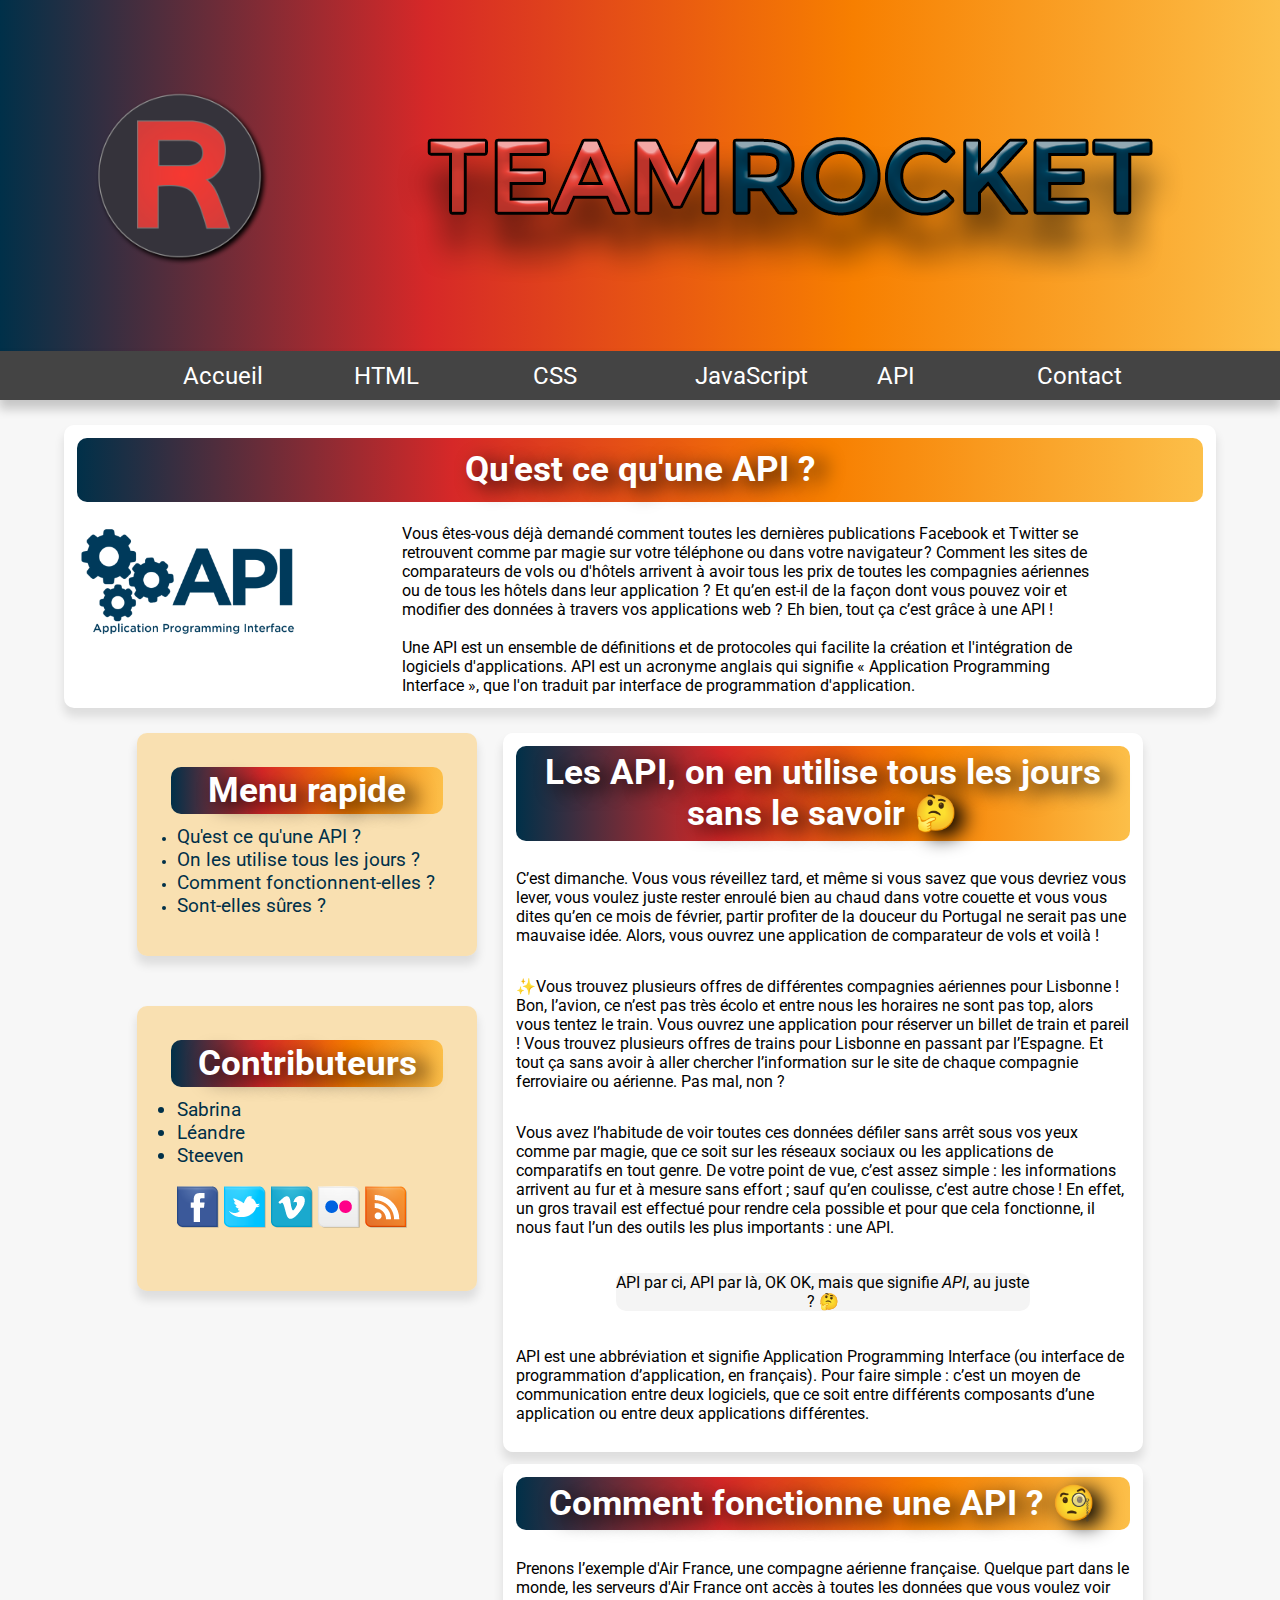
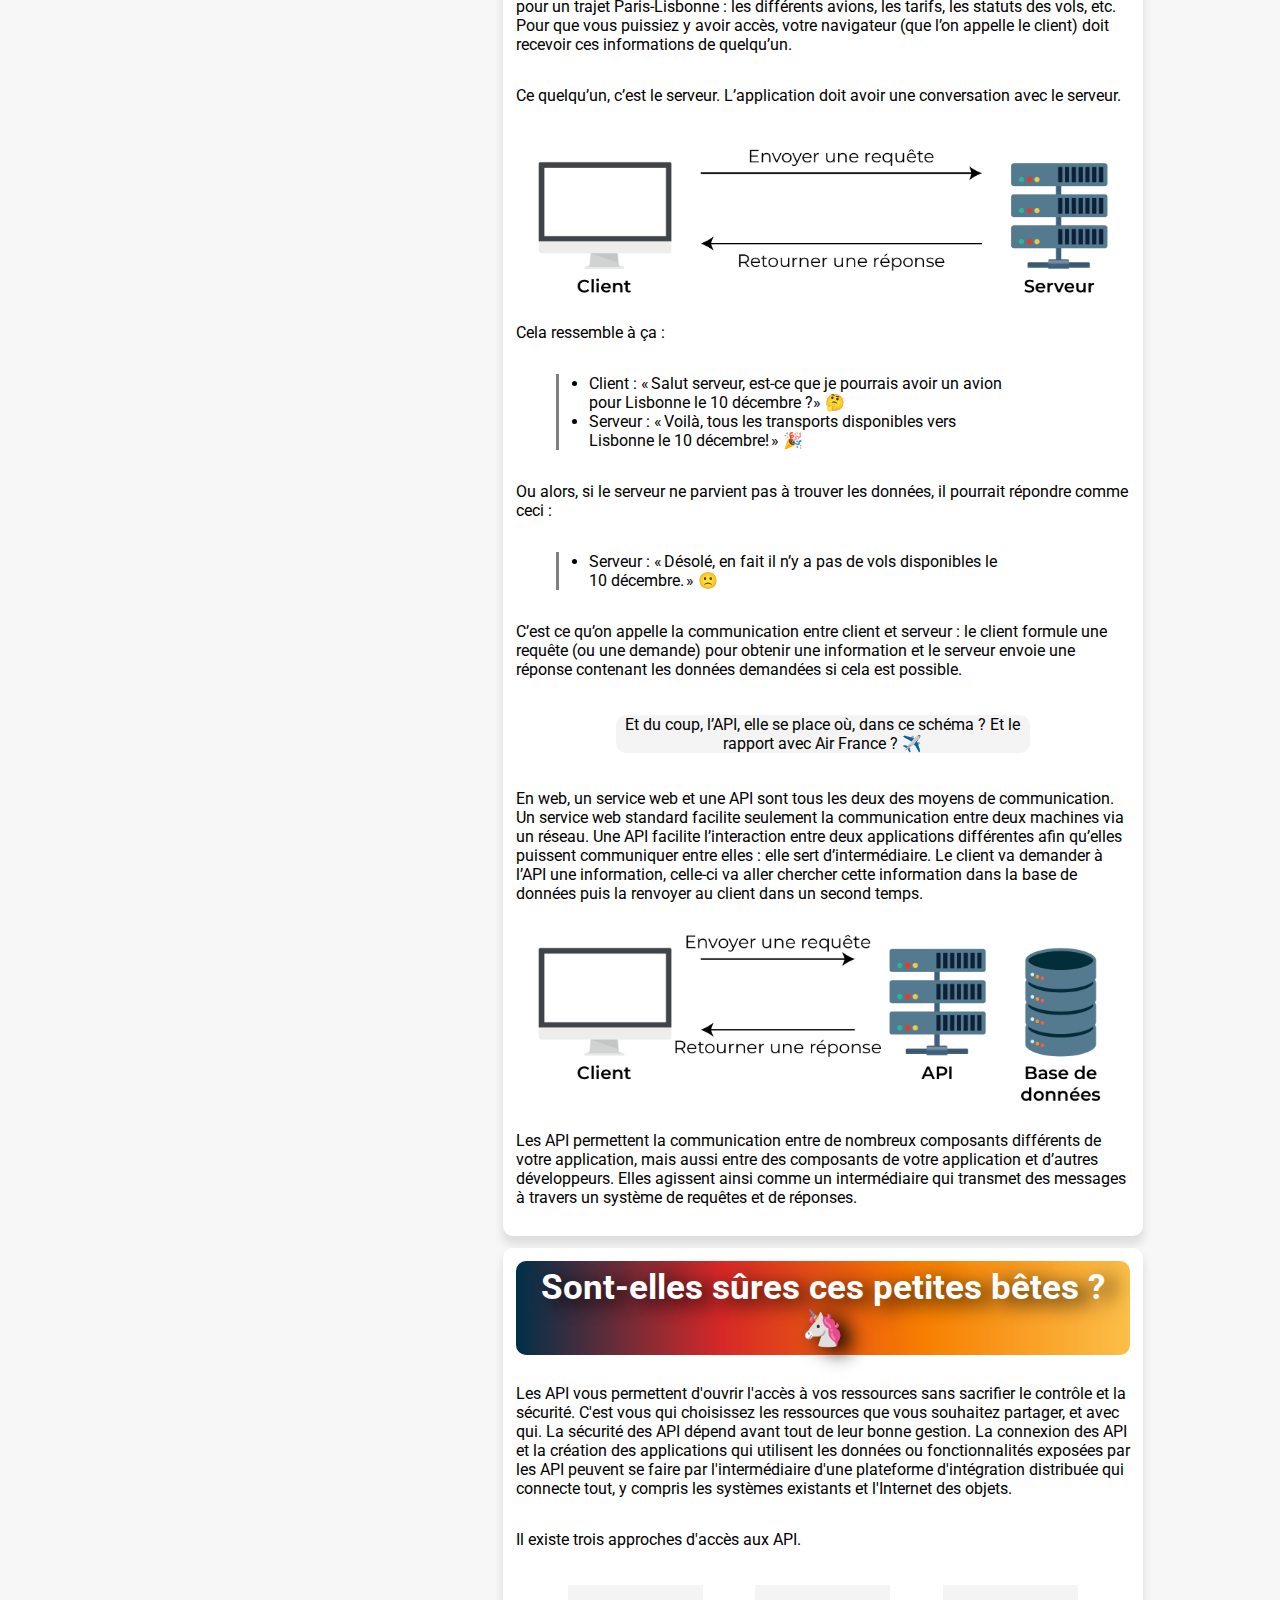
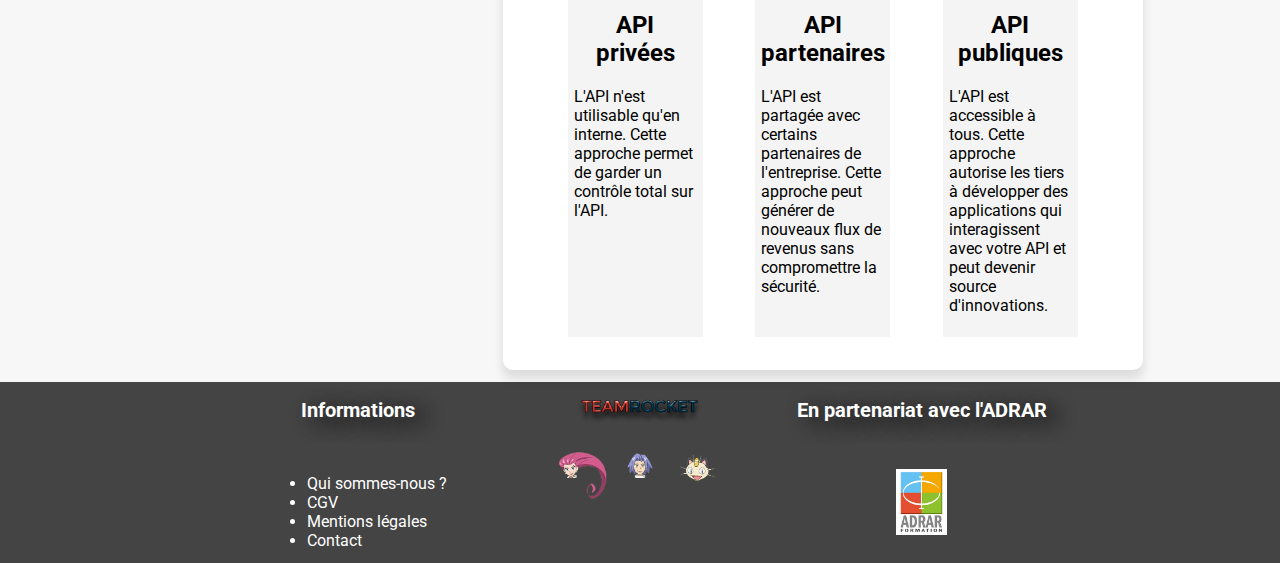
==== commit 026c6748: "push de la version finale complète" ====
--- a/pages/api.html
+++ b/pages/api.html
@@ -1,13 +1,15 @@
 <!DOCTYPE html>
 <html lang="fr">
+
 <head>
     <meta charset="UTF-8">
-    <link rel="stylesheet" href="../style_steeven.css">
+    <link rel="stylesheet" href="../style.css">
     <link rel="icon" href="../images/logo.png" />
     <link rel="preconnect" href="https://fonts.gstatic.com">
     <link href="https://fonts.googleapis.com/css2?family=Roboto&display=swap" rel="stylesheet">
-    <title>HTML</title>
+    <title>API</title>
 </head>
+
 <body>
 
     <header>
@@ -41,19 +43,19 @@
         </ul>
     </nav>
 
+    <!-- BLOC DE PRESENTATION DE LA PAGE -->
     <article id="presentation">
         <h3 id="what_is_api">
             Qu'est ce qu'une API ?
         </h3>
         <div class="contenu_article_row">
-            <img src="../images/logo-api.png" alt="API">
+            <img src="../images/logo-api.png" alt="Application Programming Interface">
             <p>
                 Vous êtes-vous déjà demandé comment toutes les dernières publications Facebook et Twitter se retrouvent comme par magie sur votre téléphone ou dans votre navigateur ? Comment les sites de comparateurs de vols ou d'hôtels arrivent à avoir tous les prix de toutes les compagnies aériennes ou de tous les hôtels dans leur application ? Et qu’en est-il de la façon dont vous pouvez voir et modifier des données à travers vos applications web ?
 
                 Eh bien, tout ça c’est grâce à une API !
                 <br/><br/>
                 Une API est un ensemble de définitions et de protocoles qui facilite la création et l'intégration de logiciels d'applications. API est un acronyme anglais qui signifie « Application Programming Interface », que l'on traduit par interface de programmation d'application.
-
             </p>
         </div>
     </article>
@@ -81,7 +83,6 @@
                             <a href="#security_api">Sont-elles sûres ?</a>
                         </li>
                     </ul>
-
                 </div>
             </aside>
 
@@ -108,7 +109,6 @@
                         <img src="../images/flickr.png" alt="Flickr" />
                         <img src="../images/rss.png" alt="RSS" />
                     </p>
-
                 </div>
             </aside>
         </div>
@@ -127,22 +127,23 @@
                         mois de février, partir profiter de la douceur du Portugal ne serait pas une mauvaise idée.
                         Alors, vous ouvrez une application de comparateur de vols et voilà !
                     </p>
+
                     <p>
                         ✨Vous trouvez plusieurs offres de différentes compagnies aériennes pour Lisbonne ! Bon, l’avion, ce n’est pas très écolo et entre nous les horaires ne sont pas top, alors vous tentez le train. Vous ouvrez une application pour réserver un billet de train et pareil ! Vous trouvez plusieurs offres de trains pour Lisbonne en passant par l’Espagne. Et tout ça sans avoir à aller chercher l’information sur le site de chaque compagnie ferroviaire ou aérienne. Pas mal, non ?
                     </p>
+
                     <p>
                         Vous avez l’habitude de voir toutes ces données défiler sans arrêt sous vos yeux comme par magie, que ce soit sur les réseaux sociaux ou les applications de comparatifs en tout genre. De votre point de vue, c’est assez simple : les informations arrivent au fur et à mesure sans effort ; sauf qu’en coulisse, c’est autre chose ! En effet, un gros travail est effectué pour rendre cela possible et pour que cela fonctionne, il nous faut l’un des outils les plus importants : une API.
                     </p>
-                    <p id="p_center">
+
+                    <p class="p_center">
                         API par ci, API par là, OK OK, mais que signifie <em>API</em>, au juste ? 🤔
                     </p>
+
                     <p>
                         API est une abbréviation et signifie Application Programming Interface (ou interface de programmation d’application, en français). Pour faire simple : c’est un moyen de communication entre deux logiciels, que ce soit entre différents composants d’une application ou entre deux applications différentes.
                     </p>
-
-                </div>
-
-
+                </div>
             </article>
 
             <article>
@@ -153,6 +154,7 @@
                     <p>
                         Prenons l’exemple d'Air France, une compagne aérienne française. Quelque part dans le monde, les serveurs d'Air France ont accès à toutes les données que vous voulez voir pour un trajet Paris-Lisbonne : les différents avions, les tarifs, les statuts des vols, etc. Pour que vous puissiez y avoir accès, votre navigateur (que l’on appelle le client) doit recevoir ces informations de quelqu’un.
                     </p>
+
                     <p>
                         Ce quelqu’un, c’est le serveur. L’application doit avoir une conversation avec le serveur.
                     </p>
@@ -190,9 +192,10 @@
                         C’est ce qu’on appelle la communication entre client et serveur : le client formule une requête (ou une demande) pour obtenir une information et le serveur envoie une réponse contenant les données demandées si cela est possible.
                     </p>
 
-                    <p id="p_center">
+                    <p class="p_center">
                         Et du coup, l’API, elle se place où, dans ce schéma ? Et le rapport avec Air France ? ✈️
                     </p>
+
                     <p>
                         En web, un service web et une API sont tous les deux des moyens de communication. Un service web standard facilite seulement la communication entre deux machines via un réseau. Une API facilite l’interaction entre deux applications différentes afin qu’elles puissent communiquer entre elles : elle sert d’intermédiaire. Le client va demander à l’API une information, celle-ci va aller chercher cette information dans la base de données puis la renvoyer au client dans un second temps.
                     </p>
@@ -204,8 +207,6 @@
                     </p>
 
                 </div>
-
-
             </article>
 
             <article>
@@ -216,6 +217,7 @@
                     <p>
                         Les API vous permettent d'ouvrir l'accès à vos ressources sans sacrifier le contrôle et la sécurité. C'est vous qui choisissez les ressources que vous souhaitez partager, et avec qui. La sécurité des API dépend avant tout de leur bonne gestion. La connexion des API et la création des applications qui utilisent les données ou fonctionnalités exposées par les API peuvent se faire par l'intermédiaire d'une plateforme d'intégration distribuée qui connecte tout, y compris les systèmes existants et l'Internet des objets.
                     </p>
+
                     <p>
                         Il existe trois approches d'accès aux API.
                     </p>
@@ -223,22 +225,30 @@
                     <div class="contenu_article_tableau">
                         <div class="col">
                             <h2>API privées</h2>
+
                             <p>
                                 L'API n'est utilisable qu'en interne. Cette approche permet de garder un contrôle total sur l'API.
                             </p>
+
                         </div>
+
                         <div class="col">
                             <h2>API partenaires</h2>
+
                             <p>
                                 L'API est partagée avec certains partenaires de l'entreprise. Cette approche peut générer de nouveaux flux de revenus sans compromettre la sécurité.
                             </p>
+
                         </div>
+
                         <div class="col">
                             <h2>API publiques</h2>
                             <p>
                                 L'API est accessible à tous. Cette approche autorise les tiers à développer des applications qui interagissent avec votre API et peut devenir source d'innovations.
                             </p>
+
                         </div>
+
                     </div>
 
                 </div>
@@ -247,8 +257,6 @@
             </article>
 
         </div>
-
-
     </div>
 
     <footer>
@@ -274,14 +282,20 @@
                 <img src="../images/titre_footer.png" alt="Team Rocket" />
 
             <p>
-                <img src="../images/jessie.png" alt="Sabrina" />
-                <img src="../images/james.png" alt="Léandre" />
-                <img src="../images/miaous.png" alt="Steeven" />
+                <a href="https://github.com/Sabrina-b-o" target="_blank">
+                    <img src="../images/jessie.png" alt="Sabrina" />
+                </a>
+                <a href="https://github.com/Hrodvitnir-Fenrir" target="_blank">
+                    <img src="../images/james.png" alt="Léandre" />
+                </a>
+                <a href="https://github.com/steeven-th" target="_blank">
+                    <img src="../images/miaous.png" alt="Steeven" />
+                </a>
             </p>
         </div>
         <div class="footer_col">
             <h3>En partenariat avec l'ADRAR</h3>
-            <a href="https://www.adrar-formation.com">
+            <a href="https://www.adrar-formation.com" target="_blank">
                 <img src="../images/logo_adrar.png" alt="ADRAR">
             </a>
         </div>
--- a/style.css
+++ b/style.css
@@ -0,0 +1,547 @@
+/*** CONFIGURATION GENERALE ***/
+html {
+    background-color: #f7f7f7;
+}
+
+body {
+    margin: 0;
+    padding: 0;
+    font-family: 'Roboto', sans-serif;
+}
+
+h3 {
+    text-align: center;
+    background: linear-gradient(-0.25turn, #fcbf49, #f77f00, #d62828, #003049);
+    color: white;
+    padding: 1%;
+    font-size: 35px;
+    margin-top: 0;
+    margin-bottom: 2%;
+    text-shadow: 10px 5px 20px rgb(0 0 0);
+    border-radius: 10px;
+}
+
+/*** CONFIGURATION HEADER ***/
+
+header {
+    background: linear-gradient(-0.25turn, #fcbf49, #f77f00, #d62828, #003049);
+    line-height: 20vh;
+    white-space: nowrap;
+    display: flex;
+    flex-direction: row;
+    justify-content: space-around;
+    padding: 2%;
+}
+
+header > img:nth-child(1) {
+    width: 15%;
+    height: 15%;
+    align-self: center;
+}
+
+h1 {
+    text-align: center;
+    color: #d62828;
+    margin: 0;
+    text-shadow: 10px 5px 20px rgb(0, 0, 0);
+}
+
+/*** CONFIGURATION CORPS PRINCIPAL ***/
+
+#main {
+    display: flex;
+    flex-direction: row;
+    justify-content: center;
+}
+
+/*** CONFIGURATION MENU DE NAVIGATION ***/
+
+nav {
+    height: 100%;
+    margin-left: 0;
+    width: 100%;
+    max-width: 100%;
+    margin-bottom: 2%;
+    display: flex;
+    justify-content: center;
+    background-color: #444444;
+    box-shadow: 0 8px 10px 1px rgb(0, 0, 0, 20%);
+}
+
+ul {
+    list-style: none;
+    display: flex;
+    justify-content: center;
+    margin-block-start: 0;
+    margin-block-end: 0;
+    margin-inline-start: 0;
+    margin-inline-end: 0;
+    width: 80%;
+    padding-inline-start: 0;
+}
+
+nav li {
+    align-items: center;
+    text-align: center;
+    margin-bottom: 0;
+    padding: 1%;
+    width: 15%;
+    transition:transform .2s;
+}
+
+nav li:hover {
+    background-color:#003049;
+    transform: scale(1.2);
+    border:none;
+}
+
+nav ul li a {
+    padding: 5% 30%;
+}
+
+a {
+    font-size: 1.5em;
+    color: white;
+    text-decoration: none;
+}
+
+/*** CONFIGURATION CONTENU CENTRAL ***/
+
+#container {
+    display: flex;
+    flex-direction: column;
+    width: 50%;
+    margin-left: 2%;
+    margin-right: 2%;
+}
+
+article {
+    display: flex;
+    flex-direction: column;
+    background-color: white;
+    border-radius: 10px;
+    padding: 2%;
+    margin-bottom: 2%;
+    box-shadow: 0 8px 10px 1px rgb(0 0 0 / 10%);
+}
+
+#presentation {
+    margin: 2% 5%;
+    padding: 1%;
+}
+
+.contenu_article_row {
+    display: flex;
+    flex-direction: row;
+}
+
+.contenu_article_row > p {
+    margin: 0 100px 0 100px;
+    align-self: center;
+}
+
+.contenu_article_column {
+    display: flex;
+    flex-direction: column;
+}
+
+.contenu_article_column > blockquote > ol > li{
+    width:100%;
+    text-align:left;
+}
+
+.contenu_article_column > blockquote ol {
+    list-style:none;
+}
+
+.contenu_article_column iframe {
+    display:flex;
+    margin:auto;
+}
+
+.contenu_article_column_index {
+    display: grid;
+    grid-template-columns: repeat(3, 1fr);
+}
+
+.contenu_article_column_index section {
+    padding:20%;
+    text-align:center;
+    width:50%;
+    margin:auto;
+}
+
+.contenu_article_tableau {
+    display: flex;
+    flex-direction: row;
+    justify-content: space-evenly;
+    margin: 20px 0;
+}
+
+.contenu_article_tableau .col {
+    background-color: #f4f4f4;
+    padding: 1%;
+    width: 20%;
+}
+
+.contenu_article_tableau .col2 {
+    background-color: #f4f4f4;
+    padding: 1%;
+    width: 40%;
+}
+
+#container_large {
+    width:90%;
+    margin: auto;
+}
+
+h2 {
+    text-align: center;
+}
+
+.cachee:hover:after {
+    content:'dans des boîtes des boîtes des boîtes by Rodolphe';
+    color:black;
+}
+
+.p_center {
+    background-color: #f4f4f4;
+    text-align: center;
+    margin: 20px 100px 20px 100px;
+    border-radius: 10px;
+}
+
+blockquote {
+    border-left: 3px solid grey;
+}
+
+blockquote > ul {
+    display: flex;
+    flex-direction: column;
+    padding-left: 30px;
+}
+
+blockquote > ul > li {
+    width: 100%;
+    list-style: initial;
+    text-align: left;
+    padding: 0;
+}
+
+.contenu_article_row > img {
+    width: 20%;
+    height: 20%;
+}
+
+.contenu_article_column > img {
+    margin: auto;
+}
+
+img[alt~=API] {
+    width: 100%;
+}
+
+/*** CONFIGURATION CONTENU LATERAL ***/
+
+.aside_contenair {
+    display: flex;
+    flex-direction: column;
+    width: 12%;
+    height: 100%;
+    margin-left: 2%;
+    min-width: 340px;
+}
+
+aside {
+    background-color: #fcbf4966;
+    border-radius: 10px;
+    box-shadow: 0 8px 10px 1px rgb(0 0 0 / 10%);
+    height: 100%;
+    padding: 10%;
+    display: inline-block;
+    vertical-align: top;
+    margin-bottom: 50px;
+}
+
+aside > div {
+    padding: 2%;
+    display: flex;
+    flex-direction: column;
+    font-size: 0.8em;
+}
+
+aside > div > ul {
+    display: flex;
+    flex-direction: column;
+    width: 100%;
+    list-style: initial;
+    padding-inline-start: 0;
+}
+
+aside > div > ul > li {
+    width: 100%;
+    list-style: initial;
+    text-align: left;
+    padding: 0;
+    border-right: none;
+    color: #003049;
+}
+
+aside > div > ul > li > a {
+    color: #003049;
+}
+
+aside > div > ul > li:nth-child(1) {
+    border-left: none;
+}
+
+.aside_contenair > aside:nth-child(2) {
+    font-size: 1.5em;
+    color: white;
+}
+
+/*** CONFIGURATION CONTENU CONTACT ***/
+
+.contenu_article_row section {
+    background-color: none;
+    border-radius: 0;
+    box-shadow: none;
+}
+
+section {
+    display: flex;
+    flex-direction: column;
+    align-items: center;
+    padding: 2%;
+    margin-bottom: 2%;
+    background-color: white;
+    border-radius: 10px;
+    box-shadow: 0 8px 10px 1px rgb(0 0 0 / 10%);
+}
+
+.contenu_contact {
+    display: flex;
+}
+
+.contenu_contact > img {
+    width: 20%;
+    align-self: center;
+}
+
+.contenu_contact > div {
+    width: 50%;
+}
+
+.contenu_contact > div:nth-child(2) {
+    width: 50px;
+}
+
+.red::after {
+    content: "*";
+    color: red;
+}
+
+label {
+    margin-bottom: 5%;
+    margin-top: 5%;
+}
+
+form {
+    width: 100%;
+    max-width: 1600px;
+    display: flex;
+    flex-direction: column;
+}
+
+.formulaire {
+    margin-top: 20px;
+    font-weight: bold;
+    font-size: x-large;
+    text-decoration: none;
+    text-align: justify;
+    display: flex;
+    flex-direction: column;
+}
+
+input {
+    border-radius: .50rem;
+    border: 1px black solid;
+    box-shadow: 0 0 9px 0 rgb(0 0 0 / 20%);
+    height: calc(1.5em + .75rem + 2px);
+    background-color: #f7f7f7;
+}
+
+input:focus {
+    box-shadow: 0 0 9px 0 #d62828;
+    outline:none;
+}
+
+input[type=submit] {
+    cursor: pointer;
+    font-size: 1em;
+    background-color: #fcbf49;
+    margin-top: 5%;
+}
+
+section h3 {
+    width: 100%;
+}
+
+textarea {
+    width: 100%;
+    min-height: 453px;
+    border-radius: .50rem;
+    border: 1px black solid;
+    box-shadow: 0 0 9px 0 rgb(0 0 0 / 20%);
+    background-color: #f7f7f7;
+}
+
+textarea:focus {
+    box-shadow: 0 0 9px 0 #d62828;
+    outline:none;
+}
+
+/*** POKEMON SAUVAGE ***/
+
+@keyframes carapuce {
+    from {
+        background-position: 0 400px;
+    }
+    50% {
+        background-position: 0 0px;
+    }
+    to {
+        background-position: 0 100px;
+    }
+}
+
+.herbe {
+    margin: -4px;
+    position: fixed;
+    bottom: 0px;
+}
+
+.herbe:hover {
+    background-image:url("./images/carapuce.png");
+    background-repeat:no-repeat;
+    filter: drop-shadow(5px 5px 5px rgb(0 0 0 / 20%));
+    animation: carapuce 2s ease-in-out forwards;
+}
+
+/*** CONFIGURATION FOOTER ***/
+
+footer {
+    background-color: #444444;
+    text-align: center;
+    color: white;
+    display: flex;
+    flex-direction: row;
+    justify-content: center;
+}
+
+footer h3 {
+    background: none;
+    font-size: 20px;
+}
+
+footer ul {
+    list-style: initial;
+    text-align: left;
+    margin-top: 50px;
+    display: flex;
+    flex-direction: column;
+    padding-inline-start: 30%;
+}
+
+footer ul > li > a {
+    font-size: 1em;
+}
+
+.footer_col {
+    width: 20%;
+    padding: 1%;
+}
+
+.footer_col:nth-child(3) a > img {
+    margin-top: 40px;
+    width: 20%;
+}
+
+.footer_col:nth-child(2) > img {
+    width: 50%;
+}
+
+.footer_col:nth-child(2) p:nth-child(2) > a > img {
+    width: 20%;
+}
+
+/*** CONFIGURATION WIDTH < 1200px ***/
+
+@media (max-width: 1200px) {
+
+    #main {
+        flex-direction: column;
+        width: 98%;
+        margin: auto;
+    }
+
+    nav {
+        margin-left: 0;
+        width: 100%;
+        max-width: 100%;
+        margin-bottom: 2%;
+        display: flex;
+        justify-content: center;
+    }
+
+    ul {
+        flex-direction: row;
+        padding: 1%;
+        width: 80%;
+    }
+
+    li {
+        margin-bottom: 0;
+        padding: 1%;
+        width: 15%;
+    }
+
+    #container {
+        width: 100%;
+        margin-left: 0;
+
+    }
+
+    .contenu_article {
+        flex-direction: column;
+    }
+
+    .contenu_article > p {
+        margin-left: 0;
+    }
+
+    aside {
+        width: 30%;
+        height: initial;
+        padding: 3%;
+        display: inline-block;
+        vertical-align: top;
+        margin-bottom: 50px;
+    }
+
+    .aside_contenair {
+        display: flex;
+        flex-direction: row;
+        justify-content: space-evenly;
+        width: 100%;
+        height: 100%;
+        margin-left: 0;
+        min-width: 340px;
+    }
+}
+
+@media (max-width: 940px) {
+    nav li {
+        width: auto;
+    }
+}